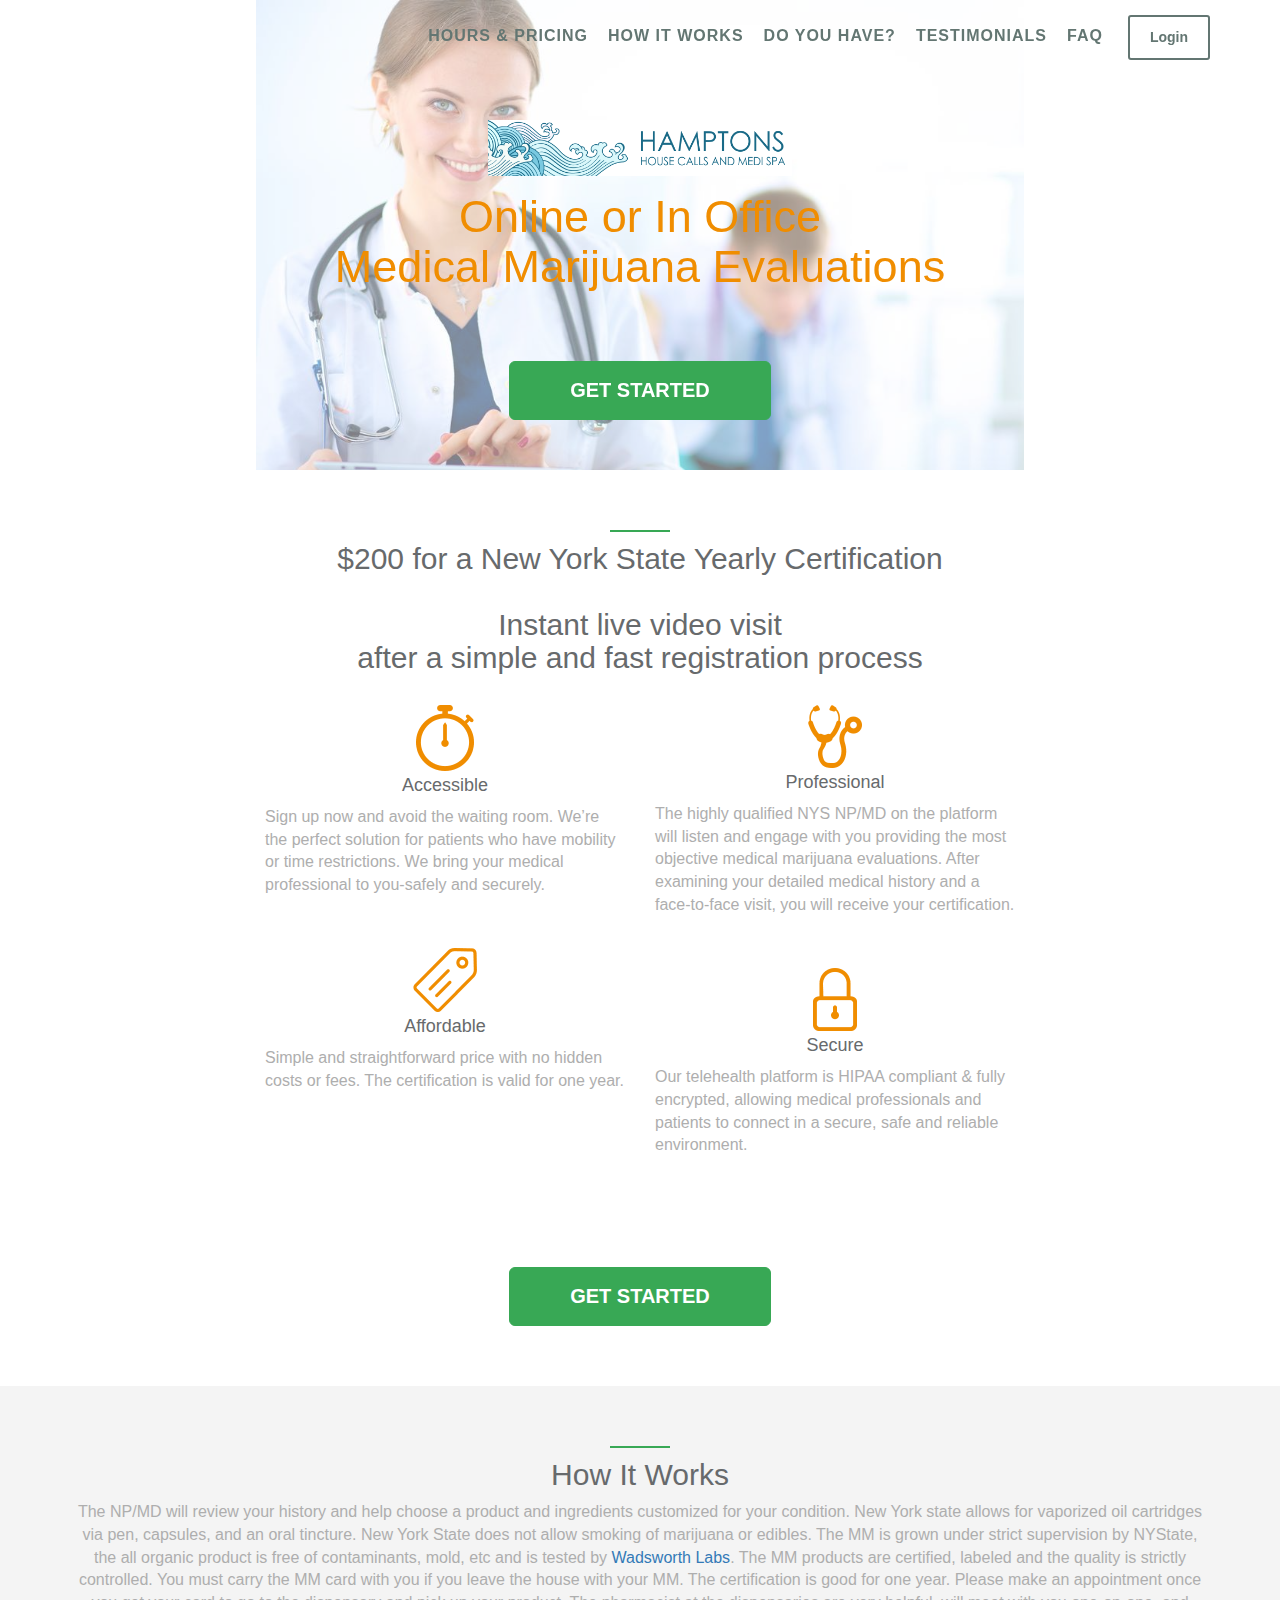
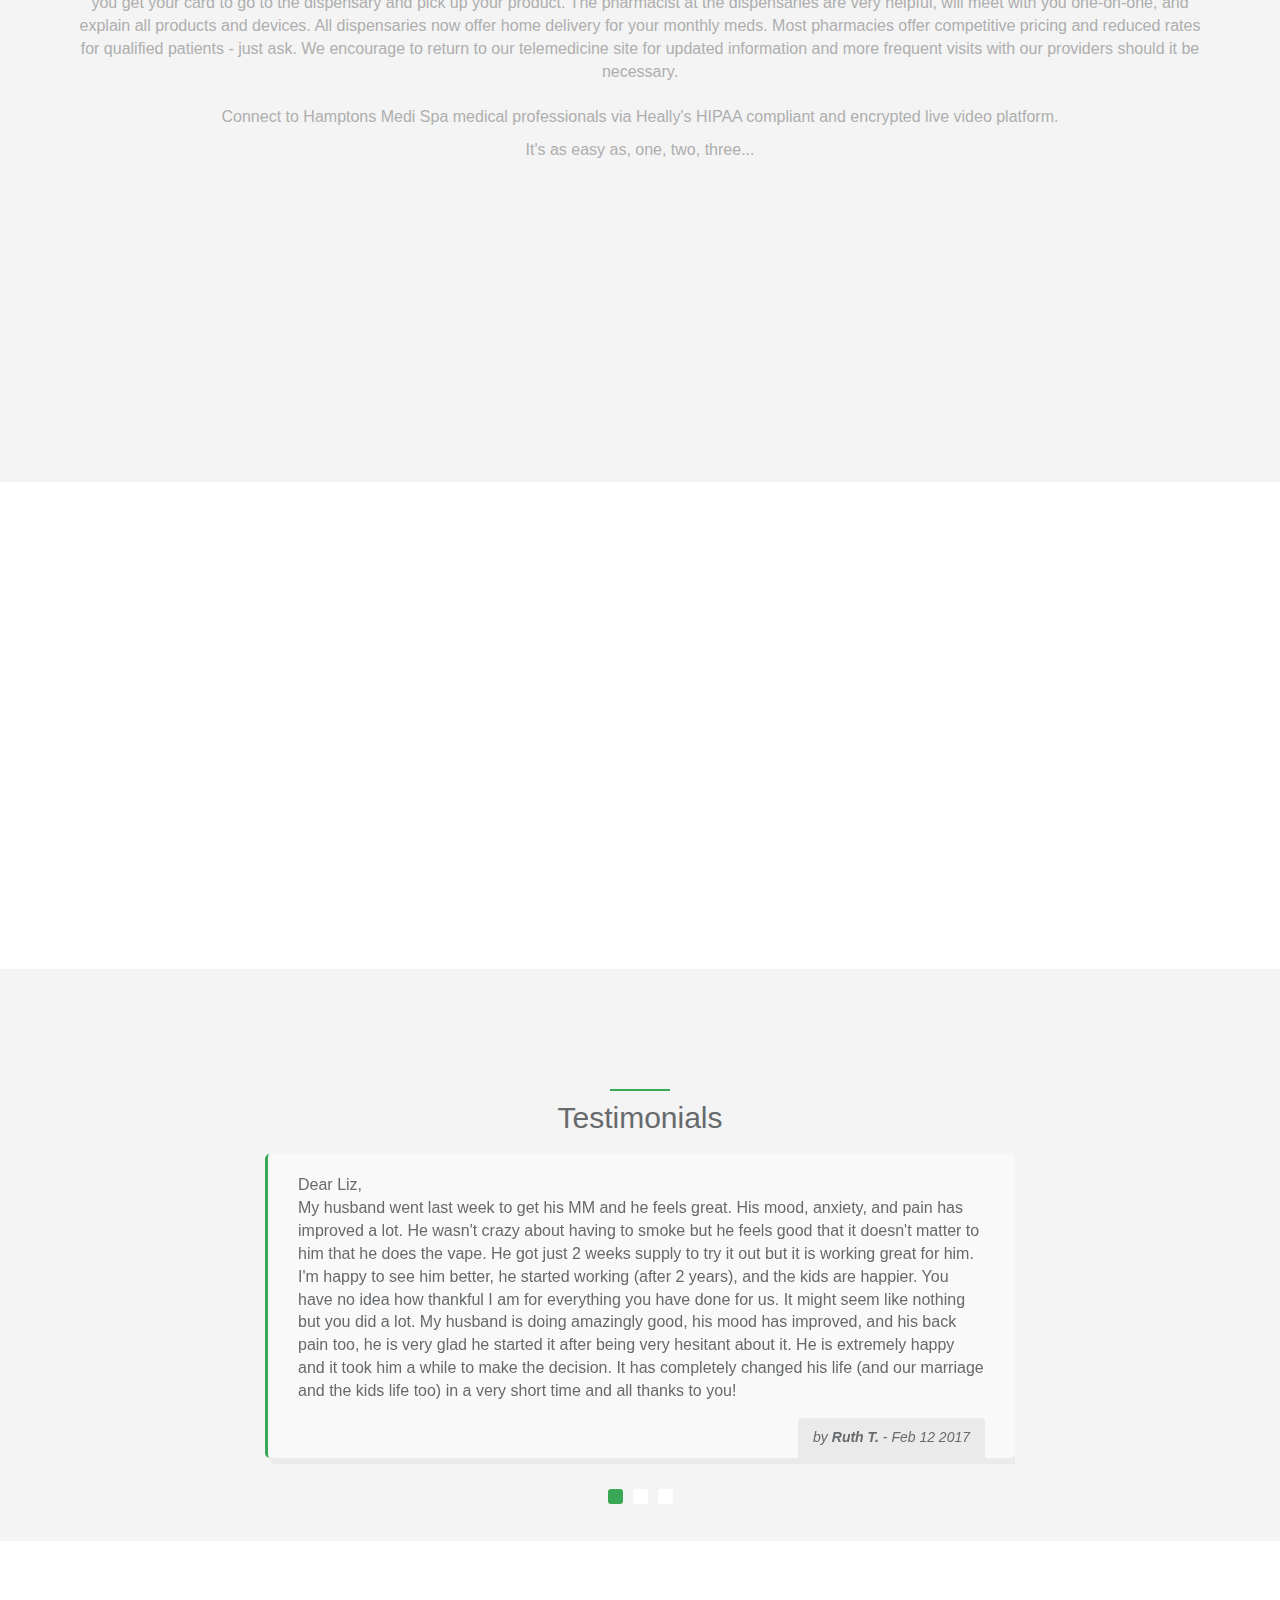
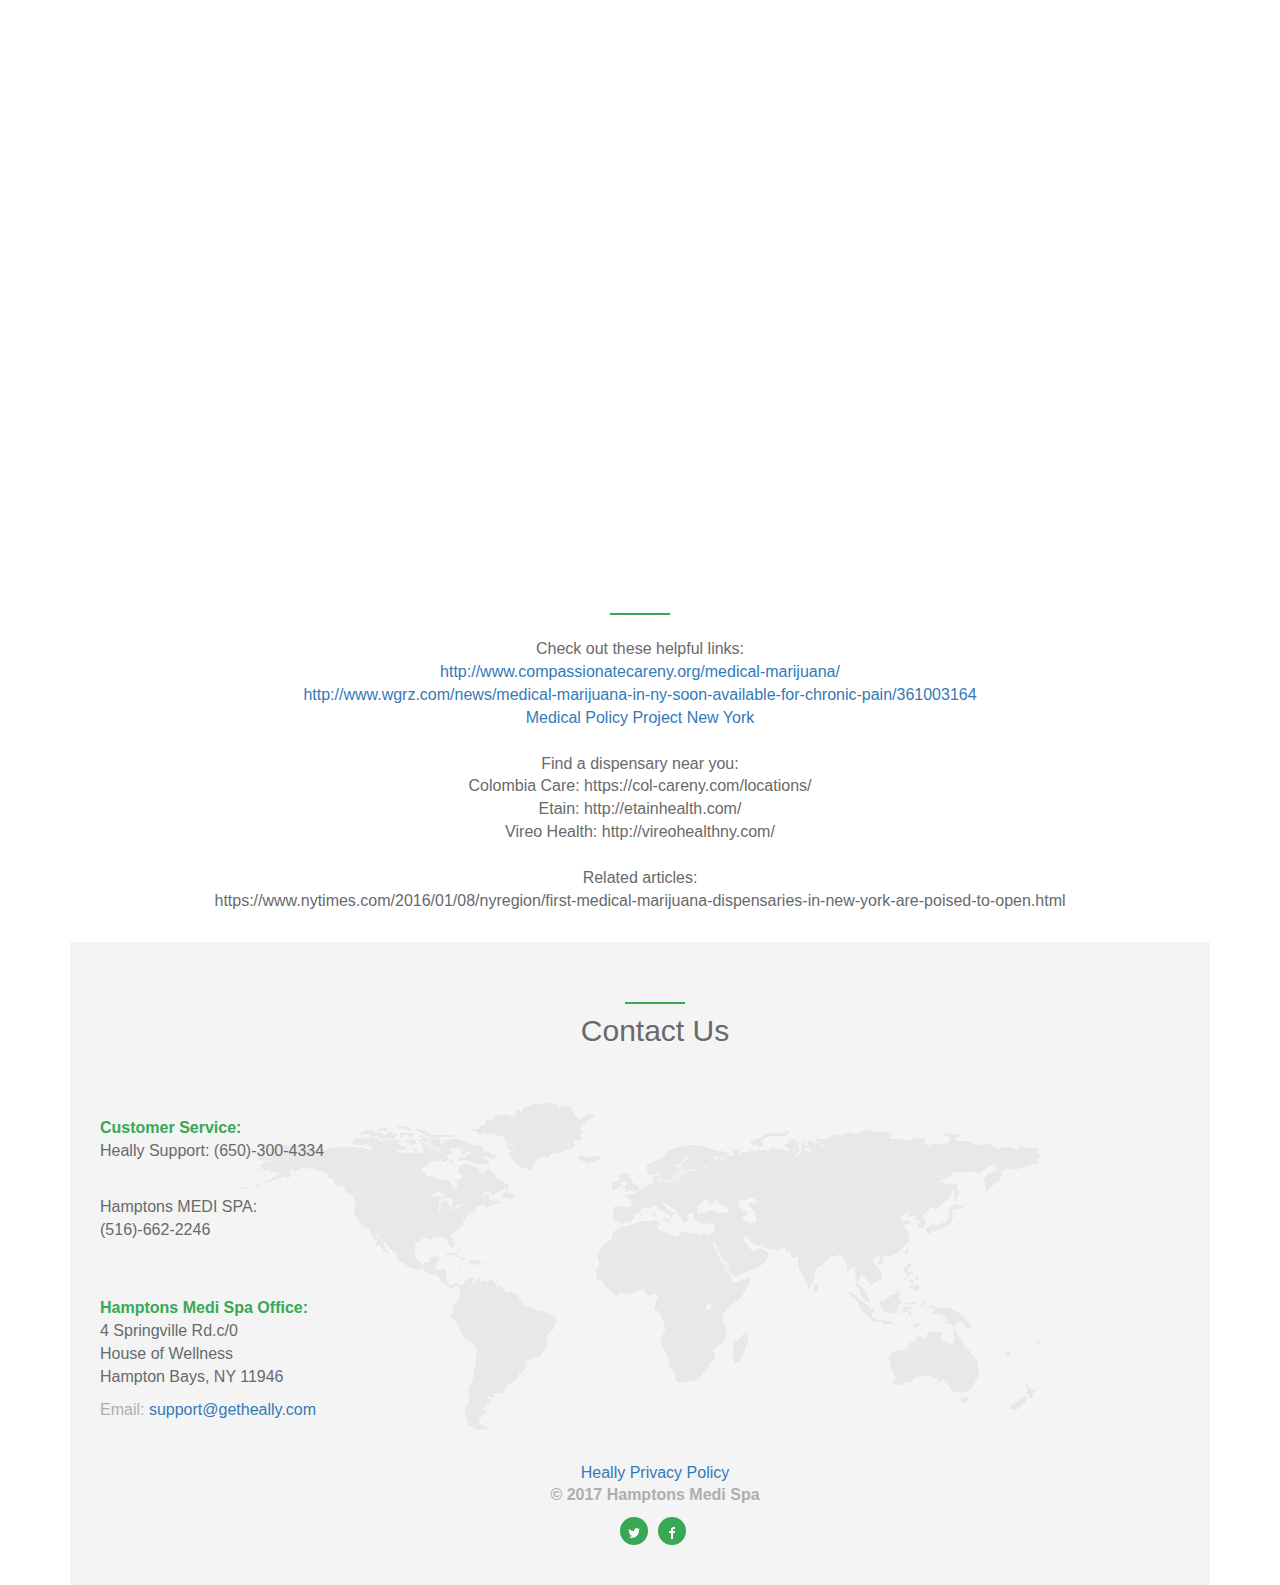
==== index.html @ eb3ca470 "first commit" ====
<!DOCTYPE html>
<!-- saved from url=(0030)https://getheally.com/patients -->
<html lang="en"><head><meta http-equiv="Content-Type" content="text/html; charset=UTF-8">
<meta http-equip="content-type" content="text/html"><meta http-equiv="X-UA-Compatible" content="IE=Edge,chrome=1">
<meta name="viewport" content="width=device-width, initial-scale=1.0"><link rel="stylesheet" href="./Heally_files/css"><link rel="shortcut icon" href="" 
type="image/x-icon">
<!--Start of Zopim Live Chat Script-->
<script type="text/javascript">
window.$zopim||(function(d,s){var z=$zopim=function(c){z._.push(c)},$=z.s=
d.createElement(s),e=d.getElementsByTagName(s)[0];z.set=function(o){z.set.
_.push(o)};z._=[];z.set._=[];$.async=!0;$.setAttribute("charset","utf-8");
$.src="//v2.zopim.com/?3oyxoPqJnjZRvn5m49ANQLOddjockqiZ";z.t=+new Date;$.
type="text/javascript";e.parentNode.insertBefore($,e)})(document,"script");
</script>
<!--End of Zopim Live Chat Script-->



<title>Hamptons Medi Spa: Medical Marijuana Evaluations</title><link rel="stylesheet" href="./Heally_files/owl.carousel.min.css"><link rel="stylesheet" href="./Heally_files/styles.css"><link rel="stylesheet" href="./Heally_files/my.css"></head>
<body id="page-top" class="white-bg">

<div class="navbar-wrapper"><nav id="navbar" role="navigation" class="navbar navbar-default navbar-fixed-top">
<div class="container"><div class="navbar-header page-scroll"><a href="http://HamptonsMediSpa.com" class="logo"><img src="./images/mediSpa.png" class="landing-logo green-logo"></a></div><a href="https://mediSpa.getheally.com/patient_admin/patient_users/sign_up" class="fix-hidden btn-sm btn btn-primary pull-right m-l-sm m-t hidden xs hidden sm gray-btn">Sign Up</a><a href="https://mediSpa.getheally.com/patient_admin" class="login-hidden btn btn-primary btn-sm pull-right m-l-sm m-t gray-btn">Login</a><div id="navbar" class="navbar-collapse collapse pull-right hidden-sm hidden-xs"><ul class="nav navbar-nav navbar-right">

<li class=""><a href="#pricing" class="page-scroll"> Hours & Pricing</a></li>
<li class=""><a href="#how-it-works" class="page-scroll"> How it works</a></li>
<li class=""><a href="#do-you-have" class="page-scroll"> Do you have?</a></li>
<li class=""><a href="#testimonials" class="page-scroll"> Testimonials</a></li>
<li class=""><a href="https://www.health.ny.gov/regulations/medical_marijuana/faq.htm"> FAQ</a></li>
</div></div></nav></div><div role="listbox" class="carousel-inner text-center"><div class="item active"><div class="container"><div class="carousel-caption text-center">
<a href="http://HamptonsMediSpa.com" class="logo logo-bnr"><img src="./images/mediSpa-big.png" class="landing-logo green-logo"></a>
<h1 class="text-orange">Online or In Office <br>Medical Marijuana Evaluations</h1><a href="https://mediSpa.getheally.com/patient_admin/patient_users/sign_up" class="btn btn-primary btn-lg get-started-btn">Get Started</a></div></div>
<div class="header-back two"></div></div></div>



<section id="features" class="container features what-is-eval"><div class="row"><div class="col-lg-12 text-center"><div class="navy-line"></div><h1>$200 for a New York State Yearly Certification
<br>
<br>
Instant live video visit <br> after a simple  and fast registration process </span></h1>

</div></div>



<div class="row m-t-md">
<div class="col-md-4 col-md-offset-2 wow fadeInLeft animated" style="visibility: visible; animation-name: fadeInLeft;">
<div class="what-is-eval-block text-center"><img src="./images/access.png" class="feature-icon"><h2>Accessible</h2>
<p class="text-left"> Sign up now and avoid the waiting room. We’re the perfect solution for patients who have mobility or time restrictions. We bring your medical professional to you-safely and securely.</p></div>
<div class="m-t-lg what-is-eval-block text-center"><img src="./images/affordable.png" class="feature-icon"><h2>Affordable</h2><p class="text-left">Simple and straightforward price with no hidden costs or fees. The certification is valid for one year.</p></div></div><div class="col-md-4 wow fadeInRight animated" style="visibility: visible; animation-name: fadeInRight;">
<div class="what-is-eval-block text-center"><img src="./images/proffesional.png" class="feature-icon"><h2>Professional</h2><p class="text-left">The highly qualified NYS NP/MD on the platform will listen and engage with you providing the most objective medical marijuana evaluations. After examining your detailed medical history and a face-to-face visit, you will receive your certification.</p></div>
<div class="m-t-lg what-is-eval-block text-center"><img src="./images/secure.png" class="feature-icon"><h2>Secure</h2><p class="text-left">Our telehealth platform is HIPAA compliant &amp; fully encrypted, allowing medical professionals and patients to connect in a secure, safe and reliable environment.</p>

</div></div></div>

<div class="text-center"><a href="https://mediSpa.getheally.com/patient_admin/patient_users/sign_up" class="btn btn-primary btn-lg get-started-btn">Get Started</a></div>

</section>









<section id="how-it-works" class="gray-section team">
<div class="container"><div class="row m-b-lg"><div class="col-lg-12 text-center"><div class="navy-line"></div><h1>How It Works</h1><p> 
The NP/MD will review your history and help choose a product and ingredients customized for your condition. New York state allows for vaporized oil cartridges via pen, capsules, and an oral tincture. New York State does not allow smoking of marijuana or edibles. The MM is grown under strict supervision by NYState, the all organic product is free of contaminants, mold, etc and is tested by <a href="https://www.wadsworth.org/">Wadsworth Labs</a>. The MM products are certified, labeled and the quality is strictly controlled. You must carry the MM card with you if you leave the house with your MM. The certification is good for one year. Please make an appointment once you get your card to go to the dispensary and pick up your product. The pharmacist at the dispensaries are very helpful, will meet with you one-on-one, and explain all products and devices. All dispensaries now offer home delivery for your monthly meds. Most pharmacies offer competitive pricing and reduced rates for qualified patients - just ask. We encourage to return to our telemedicine site for updated information and more frequent visits with our providers should it be necessary. 

<br>
<br>


Connect to Hamptons Medi Spa medical professionals via Heally's HIPAA compliant and encrypted live video platform.


 <br></p><p>It's as easy as, one, two, three...</p></div></div><div class="row m-b-md">
<div class="col-sm-4 wow fadeInLeft animated" style="visibility: visible; animation-name: fadeInLeft;">
<div class="team-member"><div class="how-it-works-step">
<div class="how-it-works-icon-container img-circle img-responsive register"><div class="how-it-works-step-counter"><span>1</span></div></div></div><h4>Sign Up</h4><p>In just a few simple steps you can set up your account</p></div></div><div class="col-sm-4"><div class="team-member wow zoomIn animated" style="visibility: visible;"><div class="how-it-works-step"><div class="how-it-works-icon-container img-circle img-responsive evaluate"><div class="how-it-works-step-counter"><span>2</span></div></div></div><h4>Online Evaluation</h4>

<p>After creating an account, meet online here via video with our trained NP/MD for a face to face evaluation and the certification is available for download immediate</p>



</div></div><div class="col-sm-4 wow fadeInRight animated" style="visibility: visible; animation-name: fadeInRight;"><div class="team-member"><div class="how-it-works-step"><div class="how-it-works-icon-container img-circle img-responsive receive"><div class="how-it-works-step-counter"><span>3</span></div></div></div><h4>Certification</h4><p> When approved,  the certification is uploaded to your portal.  Log onto NYS website and order your card. It takes 3 days to arrive in the mail. <a href="https://www.health.ny.gov/regulations/medical_marijuana/patients/">New York State Medical Marijuana Program</a> </p></div></div>
</div>

</div></section>


<!-- Image with text sratr// -->
<section id="do-you-have" class="condition wrap-block">
    <div class="container">
        <div class="row">
            <div class="col-lg-6">
                <div class="pic wow fadeInLeft"><img class="img-responsive" src="images/person-woman-hotel-laptop.jpg" alt=""></div>
            </div>
            <div class="col-lg-6">
                <div class="ckeditor wow fadeInRight">
                   <div class="navy-line"></div>
                    <h1>Do you have?</h1>
 
<div class="text">

Chronic Pain (as of March 2017) or Cancer or HIV/AIDS or ALS or Parkinson's disease or MS or Spinal Cord Injury or Epilepsy/Seizures or Inflammatory Bowel Disease (IBD) or Back Pain/Spasm or Neuropathy or Huntington's disease or Parkinson's or Diabetes with Neuropathy or Anxiety /Depression or Sleep Disorders or PTSD ...
<br>
<br>
All of the above are New York State qualifying conditions. 
</div>

</div>
                </div>
            </div>
        </div>
    </div>
</section>
<!-- //Image with text end -->


<!-- Reviews sratr// -->
<section id="testimonials" class="review wrap-block">
<div class="navy-line"></div>

<div class="container">
 
<div class="row">
            <div class="col-lg-8 block-center">
               
<h1>Testimonials</h1>
<div class="owl-carousel">
                    <div>
   
                        <div class="ckeditor">
                            <div class="text">Dear Liz, <br>
My husband went last week to get his MM and he feels great. His mood, anxiety, and pain has improved a lot. He wasn't crazy about having to smoke but he feels good that it doesn't matter to him that he does the vape. He got just 2 weeks supply to try it out but it is working great for him. I'm happy to see him better, he started working (after 2 years), and the kids are happier. You have no idea how thankful I am for everything you have done for us. It might seem like nothing but you did a lot. My husband is doing amazingly good, his mood has improved, and his back pain too, he is very glad he started it after being very hesitant about it.  He is extremely happy and it took him a while to make the decision. It has completely changed his life (and our marriage and the kids life too) in a very short time and all thanks to you!</div>
                            <div class="author-update"><i>by</i> Ruth T. <span class="update">- Feb 12 2017</span></div>
                        </div>
                    </div>
                    <div>
                        <div class="ckeditor">
                            <div class="text">Overall the entire experience was very pleasant I was treated with kindness and respect and that is something that is lacking now a days. So I just want to say thank you.</div>
                            <div class="author-update"><i>by</i> Kelly C<span class="update">- Feb 16 2017</span></div>
                        </div>
                    </div>
                    <div>
                        <div class="ckeditor">
                            <div class="text">Dear Liz, <br> Your professionalism and care is second to none. </div>
                            <div class="author-update"><i>by</i> Greg R. <span class="update">- Feb 16 2017</span></div>
                        </div>
                    </div>
                </div>
            </div>
        </div>
    </div>
</section>
<!-- //Reviews end -->

<section id="pricing" class="pricing">
<div class="container"><div class="row"><div class="col-lg-12 text-center">

<div class="row features-block"><div class="col-lg-6 col-lg-offset-3 text-right m-t-n-lg wow zoomIn animated" style="visibility: visible;">
<h1 class="text-center">Hamptons Medi Spa has partnered with Heally telehealth</h1>
<h2 class="text-center">The cost of your online appointment includes…</h2>
<ul class="text-left pricing-list"><li><p>A Medical Marijuana Evaluation and Consultation appointment</p></li>
<li><p>Heally Messaging service that gives you access to your doctor for any follow up questions</p></li>
<li><p>Certification is valid for one year.</p></li>
<li><p>Complete your visit here once you receive your certificate <a href="https://www.health.ny.gov/regulations/medical_marijuana/patients/">New York State Medical Marijuana Program</a> </p></li>
</ul>

<div class="text-center"><a href="https://mediSpa.getheally.com/patient_admin/patient_users/sign_up" class="btn btn-primary btn-lg get-started-btn">Get Started</a></div></div></div></div>
</section>

<div class="container"><div class="row m-b-lg"><div class="col-lg-12 text-center"><div class="navy-line"></div>
<br>
Check out these helpful links:
<br>
<a href="http://www.compassionatecareny.org/medical-marijuana/">http://www.compassionatecareny.org/medical-marijuana/</a>
<br>
<a href="http://www.wgrz.com/news/medical-marijuana-in-ny-soon-available-for-chronic-pain/361003164"> http://www.wgrz.com/news/medical-marijuana-in-ny-soon-available-for-chronic-pain/361003164 </a>
<br>
<a href="https://www.mpp.org/states/new-york/"> Medical Policy Project New York </a>
<br>
<br>
Find a dispensary near you: 
<br>
Colombia Care: https://col-careny.com/locations/
<br>
Etain: http://etainhealth.com/
<br>
Vireo Health: http://vireohealthny.com/
<br>
<br>
Related articles: 
<br>
https://www.nytimes.com/2016/01/08/nyregion/first-medical-marijuana-dispensaries-in-new-york-are-poised-to-open.html
</div>
</div>
<section id="contact" class="gray-section contact">
<div class="container"><div class="row m-b-lg"><div class="col-lg-12 text-center"><div class="navy-line"></div><h1>Contact Us</h1></div></div><div class="row m-b-lg">
</div><div class="col-lg-3"><div class="customer-service"><p class="text-color"><strong><span class="navy">Customer Service:</span></strong><br> Heally Support: (650)-300-4334 <br> <br> <p class="text-color">Hamptons MEDI SPA: <br>(516)-662-2246 </p><br><br>
<p class="text-color"><strong><span class="navy">
Hamptons Medi Spa Office: </span></strong><br> 4 Springville Rd.c/0 <br>House of Wellness<br>Hampton Bays, NY 11946 </p> <p> Email:&nbsp;<a href="mailto:support@getheally.com">support@getheally.com</a></p></div></div>

<div class="col-lg-8 col-lg-offset-2 text-center m-t-lg m-b-lg"><p><a href="https://getheally.wordpress.com/privacy-policy">Heally Privacy Policy</a><br><strong>© 2017 Hamptons Medi Spa</strong></p>
<ul class="list-inline social-icon"><li><a href="https://twitter.com/getHeally"><img src="[data-uri]"></a></li><li><a href="https://www.facebook.com/NY-Medical-Marijuana-558829497648863" target="_blank"><img src="[data-uri]"></a></li></ul>

</div></div>


</div>


</section>
<script src="./Heally_files/scripts.js"></script>
<script src="./Heally_files/jquery-3.1.1.min.js"></script>
<script src="./Heally_files/owl.carousel.min.js"></script>
<script>
    $(document).ready(function(){
      $(".owl-carousel").owlCarousel({
          loop:true,
          margin:20,
          nav:false,
          autoplay:true,
          items:1
      });
        
    });
</script>
</body></html>
---- Heally_files/styles.css ----
@charset "UTF-8";.btn,img{vertical-align:middle}.container:after,.nav:after,.navbar-collapse:after,.navbar-header:after,.navbar:after,.row:after{clear:both}.btn,a,button{cursor:pointer}html{font-family:sans-serif;-ms-text-size-adjust:100%;-webkit-text-size-adjust:100%}button,h1,h2,h3,h4{font-family:inherit}nav,section{display:block}a:active,a:hover{outline:0}strong{font-weight:700}h1{margin:.67em 0}h1,h2,h3,h4,ul{margin-bottom:10px}img{border:0}button{color:inherit;font:inherit;margin:0;overflow:visible;text-transform:none;-webkit-appearance:button}button::-moz-focus-inner,input::-moz-focus-inner{border:0;padding:0}@media print{*,:after,:before{background:0 0!important;color:#000!important;box-shadow:none!important;text-shadow:none!important}a,a:visited{text-decoration:underline}a[href]:after{content:" (" attr(href) ")"}a[href^="#"]:after{content:""}img{page-break-inside:avoid;max-width:100%!important}h2,h3,p{orphans:3;widows:3}h2,h3{page-break-after:avoid}.navbar{display:none}}.btn,.btn:active,.navbar-toggle{background-image:none}.btn:focus,.btn:hover,a,a:focus,a:hover{text-decoration:none}@font-face{font-family:'Glyphicons Halflings';src:url(../fonts/bootstrap/glyphicons-halflings-regular.eot);src:url(../fonts/bootstrap/glyphicons-halflings-regular.eot?#iefix) format("embedded-opentype"),url(../fonts/bootstrap/glyphicons-halflings-regular.woff2) format("woff2"),url(../fonts/bootstrap/glyphicons-halflings-regular.woff) format("woff"),url(../fonts/bootstrap/glyphicons-halflings-regular.ttf) format("truetype"),url(../fonts/bootstrap/glyphicons-halflings-regular.svg#glyphicons_halflingsregular) format("svg")}*,:after,:before{box-sizing:border-box}html{font-size:10px;-webkit-tap-highlight-color:transparent}body{margin:0;line-height:1.42857}button{font-size:inherit;line-height:inherit}a{background-color:transparent;color:#337ab7}a:focus,a:hover{color:#23527c}a:focus{outline:dotted thin;outline:-webkit-focus-ring-color auto 5px;outline-offset:-2px}.img-responsive{display:block;max-width:100%;height:auto}h1,h2,h3,h4{line-height:1.1;color:inherit}.navbar-default .nav li a,body{font-family:'Open Sans',helvetica,arial,sans-serif}.btn,address{line-height:1.42857}h1,h2,h3{margin-top:20px}p{margin:0 0 10px}.text-left{text-align:left}.text-right{text-align:right}ul{margin-top:0}.list-inline{padding-left:0;list-style:none;margin-left:-5px}.list-inline>li{display:inline-block;padding-left:5px;padding-right:5px}.container:after,.container:before,.row:after,.row:before{display:table;content:" "}address{margin-bottom:20px;font-style:normal}.btn,.nav{margin-bottom:0}.container{margin-right:auto;margin-left:auto;padding-left:15px;padding-right:15px}@media (min-width:768px){.container{width:750px}}@media (min-width:992px){.container{width:970px}}@media (min-width:1200px){.container{width:1170px}}.row{margin-left:-15px;margin-right:-15px}.col-lg-12,.col-lg-3,.col-lg-6,.col-lg-8,.col-md-4,.col-sm-4,.col-xs-12{position:relative;min-height:1px;padding-left:15px;padding-right:15px}.col-xs-12{float:left;width:100%}@media (min-width:768px){.col-sm-4{float:left;width:33.33333%}}@media (min-width:992px){.col-md-4{float:left;width:33.33333%}.col-md-offset-2{margin-left:16.66667%}}@media (min-width:1200px){.col-lg-12,.col-lg-3,.col-lg-6,.col-lg-8{float:left}.col-lg-3{width:25%}.col-lg-6{width:50%}.col-lg-8{width:66.66667%}.col-lg-12{width:100%}.col-lg-offset-2{margin-left:16.66667%}.col-lg-offset-3{margin-left:25%}}.form-control::-moz-placeholder{color:#999;opacity:1}.form-control:-ms-input-placeholder{color:#999}.form-control::-ms-expand{border:0;background-color:transparent}.btn{display:inline-block;font-weight:400;text-align:center;-ms-touch-action:manipulation;touch-action:manipulation;border:1px solid transparent;white-space:nowrap;padding:6px 12px;font-size:14px;-webkit-user-select:none;-moz-user-select:none;-ms-user-select:none;user-select:none}.btn:active:focus,.btn:focus{outline:dotted thin;outline:-webkit-focus-ring-color auto 5px;outline-offset:-2px}.btn:focus,.btn:hover{color:#333}.btn:active{outline:0;box-shadow:inset 0 3px 5px rgba(0,0,0,.125)}.btn-primary:active:focus,.btn-primary:active:hover{color:#fff;background-color:#204d74;border-color:#122b40}.btn-lg{padding:10px 16px;font-size:18px;line-height:1.33333;border-radius:6px}.btn-sm{padding:5px 10px;font-size:12px;line-height:1.5;border-radius:3px}.collapse{display:none}.nav{padding-left:0;list-style:none}.nav:after,.nav:before{content:" ";display:table}.nav>li,.nav>li>a{display:block;position:relative}.navbar-collapse:after,.navbar-collapse:before,.navbar-header:after,.navbar-header:before,.navbar:after,.navbar:before{content:" ";display:table}.nav>li>a:focus,.nav>li>a:hover{text-decoration:none;background-color:#eee}.nav-tabs>li.active>a,.nav-tabs>li.active>a:focus,.nav-tabs>li.active>a:hover{background-color:#fff;border:1px solid #ddd}.nav-pills>li.active>a,.nav-pills>li.active>a:focus,.nav-pills>li.active>a:hover{color:#fff;background-color:#337ab7}.navbar{position:relative;min-height:50px;margin-bottom:20px}.navbar-collapse{overflow-x:visible;padding-right:15px;padding-left:15px;border-top:1px solid transparent;-webkit-overflow-scrolling:touch;box-shadow:none}@media (max-device-width:480px) and (orientation:landscape){.navbar-fixed-top .navbar-collapse{max-height:200px}}.container>.navbar-collapse,.container>.navbar-header{margin-right:-15px;margin-left:-15px}@media (min-width:768px){.navbar{border-radius:4px}.navbar-header{float:left}.navbar-collapse{width:auto;border-top:0;box-shadow:none}.navbar-collapse.collapse{display:block!important;height:auto!important;padding-bottom:0;overflow:visible!important}.navbar-fixed-top .navbar-collapse{padding-left:0;padding-right:0}.container>.navbar-collapse,.container>.navbar-header{margin-right:0;margin-left:0}.navbar-fixed-top{border-radius:0}}.navbar-fixed-top{position:fixed;right:0;left:0;top:0;border-width:0 0 1px}.carousel,.carousel-inner,.navbar-toggle{position:relative}.navbar-toggle{float:right;margin-right:15px;margin-top:8px;margin-bottom:8px;border:1px solid transparent;border-radius:4px}.navbar-toggle:focus{outline:0}.navbar-nav{margin:7.5px -15px}.navbar-nav>li>a{padding-bottom:10px;line-height:20px}@media (min-width:768px){.navbar-toggle{display:none}.navbar-nav{float:left;margin:0}.navbar-nav>li{float:left}.navbar-nav>li>a{padding-top:15px;padding-bottom:15px}.navbar-right{float:right!important;margin-right:-15px}}.navbar-default .navbar-brand:focus,.navbar-default .navbar-brand:hover{background-color:transparent}.navbar-default .navbar-nav>li>a,.navbar-default .navbar-text{color:#777}.navbar-default .navbar-nav>li>a:focus,.navbar-default .navbar-nav>li>a:hover{color:#333;background-color:transparent}.navbar-default .navbar-nav>.active>a,.navbar-default .navbar-nav>.active>a:focus,.navbar-default .navbar-nav>.active>a:hover{background-color:#e7e7e7}.navbar-default .navbar-nav>.disabled>a,.navbar-default .navbar-nav>.disabled>a:focus,.navbar-default .navbar-nav>.disabled>a:hover{color:#ccc;background-color:transparent}.navbar-default .navbar-toggle{border-color:#ddd}.navbar-default .navbar-toggle:focus,.navbar-default .navbar-toggle:hover{background-color:#ddd}.navbar-default .navbar-toggle .icon-bar{background-color:#888}.navbar-default .navbar-collapse,.navbar-default .navbar-form{border-color:#e7e7e7}.navbar-default .navbar-nav>.open>a,.navbar-default .navbar-nav>.open>a:focus,.navbar-default .navbar-nav>.open>a:hover{background-color:#e7e7e7;color:#555}@media (max-width:767px){.navbar-default .navbar-nav .open .dropdown-menu>li>a{color:#777}.navbar-default .navbar-nav .open .dropdown-menu>li>a:focus,.navbar-default .navbar-nav .open .dropdown-menu>li>a:hover{color:#333;background-color:transparent}.navbar-default .navbar-nav .open .dropdown-menu>.active>a,.navbar-default .navbar-nav .open .dropdown-menu>.active>a:focus,.navbar-default .navbar-nav .open .dropdown-menu>.active>a:hover{color:#555;background-color:#e7e7e7}.navbar-default .navbar-nav .open .dropdown-menu>.disabled>a,.navbar-default .navbar-nav .open .dropdown-menu>.disabled>a:focus,.navbar-default .navbar-nav .open .dropdown-menu>.disabled>a:hover{color:#ccc;background-color:transparent}}.navbar-default .navbar-link{color:#777}.navbar-default .navbar-link:hover{color:#333}.navbar-default .btn-link{color:#777}.navbar-default .btn-link:focus,.navbar-default .btn-link:hover{color:#333}.navbar-default .btn-link[disabled]:focus,.navbar-default .btn-link[disabled]:hover,fieldset[disabled] .navbar-default .btn-link:focus,fieldset[disabled] .navbar-default .btn-link:hover{color:#ccc}.carousel-inner{width:100%}.carousel-inner>.item{display:none;position:relative;transition:.6s ease-in-out left}@media all and (transform-3d),(-webkit-transform-3d){.carousel-inner>.item{transition:-webkit-transform .6s ease-in-out;transition:transform .6s ease-in-out;transition:transform .6s ease-in-out,-webkit-transform .6s ease-in-out;-webkit-backface-visibility:hidden;backface-visibility:hidden;-webkit-perspective:1000px;perspective:1000px}.carousel-inner>.item.active{-webkit-transform:translate3d(0,0,0);transform:translate3d(0,0,0);left:0}}.carousel-inner>.active{display:block;left:0}.carousel-caption{padding-top:20px;padding-bottom:20px;color:#fff;text-shadow:0 1px 2px rgba(0,0,0,.6)}.carousel-caption .btn{text-shadow:none}@media screen and (min-width:768px){.carousel-caption{left:20%;right:20%;padding-bottom:30px}}.pull-right{float:right!important}.hidden{display:none!important}@-ms-viewport{width:device-width}@media (max-width:767px){.hidden-xs{display:none!important}}@media (min-width:768px) and (max-width:991px){.hidden-sm{display:none!important}}h1,h2,h3,h4{font-weight:100}.nav>li>a,h3,h4{font-weight:600}h2{font-size:24px}h3{font-size:16px}h4{font-size:14px}h3,h4{margin-top:5px}.nav>li>a{color:#a7b1c2}.nav.navbar-right>li>a{color:#999c9e}.nav>li.active>a{color:#fff}.navbar-default .nav>li>a:focus,.navbar-default .nav>li>a:hover{background-color:#293846;color:#fff}.navbar{border:0}.nav>li.active{background:#293846}.nav.nav-second-level>li.active{border:none}body.mini-navbar .navbar-default .nav>li>.nav-second-level li a{font-size:12px;border-radius:3px}.mini-navbar li.active .nav-second-level{left:65px}.navbar-default .special_link a{background:#38a855;color:#fff}.navbar-default .special_link a:hover{background:#17987e!important;color:#fff}.navbar-default .special_link a span.label{background:#fff;color:#38a855}.navbar-default .landing_link a{background:#3cb35b;color:#fff}.navbar-default .landing_link a:hover{background:#38a855!important;color:#fff}.navbar-default .landing_link a span.label{background:#fff;color:#3cb35b}.pace-done li.active{transition:all .5s}.navbar-fixed-top{transition-duration:.5s;border-bottom:1px solid #e7eaec!important;z-index:2030;background:#f3f3f4}body.mini-navbar .navbar-default .nav li a span{display:none}body.mini-navbar .navbar-default .nav>li>a{font-size:16px}body.canvas-menu.mini-navbar .navbar-default .nav>li>.nav-second-level li a{font-size:16px;border-radius:3px}.canvas-menu.mini-navbar li.active .nav-second-level,.fixed-sidebar.mini-navbar li.active .nav-second-level{left:0}body.canvas-menu.mini-navbar .navbar-default .nav>li>a,body.fixed-sidebar.mini-navbar .navbar-default .nav>li>a{font-size:16px}body.canvas-menu.mini-navbar .navbar-default .nav li a span,body.fixed-sidebar.mini-navbar .navbar-default .nav li a span{display:inline}body.canvas-menu.mini-navbar .navbar-default .nav li .profile-element a span{display:block}.white-bg .navbar-fixed-top{background:#fff}.top-navigation .nav>li.active{background:#fff;border:none}.top-navigation .nav>li.active>a{color:#38a855}.navbar-toggle{background-color:#38a855;color:#fff;padding:6px 12px;font-size:14px}address,body,section p{font-size:16px}.btn{border-radius:3px}.elements-list li.active{transition:none}.img-circle{border-radius:50%}#toast-container>:hover{box-shadow:0 0 4px #999;opacity:1;-ms-filter:alpha(Opacity=100);filter:alpha(opacity=100);cursor:pointer}.sidebar-container ul.nav-tabs li.active a{border:none;background:#f9f9f9;color:#676a6c;font-weight:700}.sidebar-container .nav-tabs>li.active>a:focus,.sidebar-container .nav-tabs>li.active>a:hover{border:none}body{background-color:#2f4050;overflow-x:hidden}body,html{height:100%}.animated.modal.fade .modal-dialog{-webkit-transform:none;transform:none}.nav-tabs>li.active>a,.nav-tabs>li.active>a:focus,.nav-tabs>li.active>a:hover{-moz-border-bottom-colors:none;-moz-border-left-colors:none;-moz-border-right-colors:none;-moz-border-top-colors:none;background:0 0;border-color:#DDD #DDD transparent;border-bottom:#f3f3f4;border-image:none;border-style:solid;border-width:1px;color:#555;cursor:default}.white-bg{background-color:#fff}.clients-list .nav-tabs>li.active>a,.clients-list .nav-tabs>li.active>a:focus,.clients-list .nav-tabs>li.active>a:hover{border-bottom:1px solid #fff}@media (max-width:768px){.navbar-header{display:inline;float:left}}body{color:#676a6c}span.navy{color:#38a855}p.text-color{color:#676a6c}section p{color:#aeaeae}h1{margin-top:10px;font-size:30px;font-weight:200}.navy-line{width:60px;height:1px;margin:60px auto 0;border-bottom:2px solid #38a855}.navbar-wrapper{position:absolute;top:0;right:0;left:0;z-index:20}.navbar-wrapper .navbar{padding-right:15px;padding-left:15px}.navbar-default.navbar-scroll{background-color:#fff!important;border-bottom:1px solid #e7eaec!important;padding:15px 0;z-index:10000}.navbar-default{background-color:transparent!important;border-color:transparent!important;transition:all .3s ease-in-out 0s}.navbar-default .nav li a{color:#637672;font-weight:700;letter-spacing:1px;text-transform:uppercase}.navbar-nav>li>a{padding-top:25px;border-top:6px solid transparent}.navbar-default .navbar-nav>.active>a,.navbar-default .navbar-nav>.active>a:hover{background:0 0;color:#fff;border-top:6px solid #38a855}.navbar-default .navbar-nav>li>a:hover{color:#38a855;background-color:transparent!important}.navbar-default .navbar-nav>.active>a:focus{background:0 0;color:#fff}.navbar-default.navbar-scroll .navbar-nav>.active>a:focus{background:0 0;color:inherit}.navbar-default .navbar-brand:focus,.navbar-default .navbar-brand:hover{background:#33994d;color:#fff}.navbar-default .navbar-brand{color:#fff;height:auto;display:block;font-size:14px;background:#38a855;padding:15px 20px;border-radius:0 0 5px 5px;font-weight:700;transition:all .3s ease-in-out 0s}.navbar-scroll.navbar-default .nav li a{color:#676a6c}.navbar-scroll.navbar-default .nav li a:hover{color:#38a855}.navbar-wrapper .navbar.navbar-scroll{padding-top:0;padding-bottom:5px;border-bottom:1px solid #e7eaec;border-radius:0}.nav>li>a{padding:20px 10px 15px}.nav>li.active{background-color:transparent!important;border:none!important}.navbar-scroll .navbar-nav>li>a{padding:20px 10px}.navbar.navbar-scroll .navbar-brand{margin-top:15px;border-radius:5px;font-size:12px;padding:10px;height:auto}.carousel,.header-back{height:470px}.header-back{width:100%}.header-back.two{background:url(../images/bg1.jpg) 50% 0 no-repeat;/*background:url(../images/access.png) 50% 0 no-repeat;background-size:cover;*/background-size: 60%;opacity: .5;}.carousel .item{height:470px;background-color:#777}.carousel-fade .carousel-inner .item{opacity:0;transition-property:opacity}.carousel-fade .carousel-inner .active{opacity:1}.carousel-inner .container{position:relative}.carousel-inner{overflow:visible}.carousel-caption{z-index:10;position:absolute;top:100px;left:0;bottom:auto;right:0;text-align:left}.carousel-caption h1{font-size:45px;text-shadow:none}.carousel-caption p{font-weight:700;text-transform:uppercase;text-shadow:none}.services h2{font-size:20px;letter-spacing:-1px;font-weight:600;text-transform:uppercase}.services p.bolded{font-size:15px;font-weight:700;color:#585a5c;margin-top:20px}.features-block{margin-top:40px}.features h2{font-size:18px;margin-top:5px}.features-icon{color:#38a855;font-size:40px}.gray-section{background:#f4f4f4;margin-top:60px}.team-member{text-align:center}.social-icon a{background:#38a855;color:#fff;padding:4px 8px;height:28px;width:28px;display:block;border-radius:50px}.social-icon a:hover{background:#33994d}.contact{background-image:url([data-uri]);background-position:50% 50%;background-repeat:no-repeat;margin-top:0}.btn-primary{background-color:#38a855;border-color:#38a855;color:#FFF;font-size:14px;padding:10px 20px;font-weight:600}.btn-primary:active,.btn-primary:focus,.btn-primary:hover{background-color:#349d4f;border-color:#349d4f;color:#FFF}.btn-primary:active{background-image:none}@media (min-width:768px){.navbar-wrapper{margin-top:20px}.navbar-wrapper .container{padding-right:15px;padding-left:15px}.navbar-wrapper .navbar{padding-right:0;padding-left:0;border-radius:4px}.carousel-caption p{margin-bottom:20px;font-size:14px;line-height:1.4}}@media (max-width:768px){.carousel-caption{left:5%;top:80px}.carousel-caption h1{font-size:28px}.navbar.navbar-scroll .navbar-brand{margin-top:6px}.navbar-default{background-color:#fff;border-color:#fff;padding:15px 0}.navbar-default .navbar-nav>.active>a:focus{background:0 0;color:inherit}.navbar-default .nav li a{color:#676a6c}.navbar-default .nav li a:hover{color:#38a855}.navbar-wrapper .navbar{padding-top:0;padding-bottom:5px;border-bottom:1px solid #e7eaec;border-radius:0}.nav>li>a{padding:25px 10px 15px}.navbar-nav>li>a{padding:20px 10px}.navbar-wrapper .navbar{padding-left:15px;padding-right:5px}.navbar-default .navbar-nav>.active>a,.navbar-default .navbar-nav>.active>a:hover{color:inherit}}.m-l-sm{margin-left:10px}.m-t-sm{margin-top:10px}.m-t{margin-top:15px}.m-t-md{margin-top:20px}.m-t-lg{margin-top:30px}.m-t-n-lg{margin-top:-30px}.m-r-sm{margin-right:10px}.m-b-md{margin-bottom:20px}.m-b-lg{margin-bottom:30px}.navbar-fixed-top .fix-hidden{/*display:none*/}.navbar-fixed-top .login-hidden,.navbar-fixed-top.navbar-scroll .fix-hidden{display:block}.navbar-fixed-top.navbar-scroll .login-hidden{/*display:none*/}.margin-to-text{margin-top:18px}@media (max-width:991px){.navbar-default .logo{margin-right:0;width:115px;margin-top:15px}.navbar-default .btn{margin-top:10px}}@media (max-width:767px){.btn-primary{font-size:12px;padding:5px 10px}}.container .gray-btn{background:0 0;border:2px solid #637672;color:#637672}.container .orange-btn{background:#f08d00;border:2px solid #f08d00;color:#fff}.container .green-btn{border:2px solid #38a855}.container .text-orange{color:#f08d00}.container .text-green{color:#38a855}.features-icon{padding-bottom:20px}ul.pricing-list{list-style-image:url([data-uri]);width:425px;margin-top:50px}@media (max-width:421px){ul.pricing-list{width:300px}}ul.pricing-list li:last-child{list-style-image:none;list-style-type:none}ul.pricing-list li p{font-size:16px;font-weight:700;color:#676a6c}.navy-line.no-margin{margin-top:0}.carousel-caption p.headed{font-size:21px;color:#313e3b;font-weight:700;text-transform:none}.wrap-gray{background:#f4f4f4}.row.margin{margin-bottom:60px;margin-top:60px}.row.green{background:#36a151;padding-top:90px;padding-bottom:90px;margin-left:0;margin-right:0}.row.green h1{font-size:32px;color:#fff;font-weight:600}.row.green h2{font-size:30px;font-weight:200;color:#fff;margin-top:40px}.what-is-eval-block h3{font-weight:100}.what-is-eval .what-is-eval-block{height:auto!important;margin-bottom:50px}#pricing{margin-bottom:60px}.container>.navbar-collapse{margin-right:20px}.animated{-webkit-animation-duration:1s;animation-duration:1s;-webkit-animation-fill-mode:both;animation-fill-mode:both;z-index:0!important}.animated.infinite{-webkit-animation-iteration-count:infinite;animation-iteration-count:infinite}.animated.hinge{-webkit-animation-duration:2s;animation-duration:2s}@-webkit-keyframes fadeInDown{0%{opacity:0;-webkit-transform:translateY(-20px);transform:translateY(-20px)}100%{opacity:1;-webkit-transform:translateY(0);transform:translateY(0)}}@keyframes fadeInDown{0%{opacity:0;-webkit-transform:translateY(-20px);transform:translateY(-20px)}100%{opacity:1;-webkit-transform:translateY(0);transform:translateY(0)}}.fadeInDown{-webkit-animation-name:fadeInDown;animation-name:fadeInDown}@-webkit-keyframes fadeInLeft{0%{opacity:0;-webkit-transform:translateX(-20px);transform:translateX(-20px)}100%{opacity:1;-webkit-transform:translateX(0);transform:translateX(0)}}@keyframes fadeInLeft{0%{opacity:0;-webkit-transform:translateX(-20px);transform:translateX(-20px)}100%{opacity:1;-webkit-transform:translateX(0);transform:translateX(0)}}.fadeInLeft{-webkit-animation-name:fadeInLeft;animation-name:fadeInLeft}@-webkit-keyframes fadeInRight{0%{opacity:0;-webkit-transform:translateX(20px);transform:translateX(20px)}100%{opacity:1;-webkit-transform:translateX(0);transform:translateX(0)}}@keyframes fadeInRight{0%{opacity:0;-webkit-transform:translateX(40px);transform:translateX(40px)}100%{opacity:1;-webkit-transform:translateX(0);transform:translateX(0)}}.fadeInRight{-webkit-animation-name:fadeInRight;animation-name:fadeInRight}@-webkit-keyframes flip{0%{-webkit-transform:perspective(400px) translateZ(0) rotateY(0) scale(1);transform:perspective(400px) translateZ(0) rotateY(0) scale(1);-webkit-animation-timing-function:ease-out;animation-timing-function:ease-out}40%{-webkit-transform:perspective(400px) translateZ(150px) rotateY(170deg) scale(1);transform:perspective(400px) translateZ(150px) rotateY(170deg) scale(1);-webkit-animation-timing-function:ease-out;animation-timing-function:ease-out}50%{-webkit-transform:perspective(400px) translateZ(150px) rotateY(190deg) scale(1);transform:perspective(400px) translateZ(150px) rotateY(190deg) scale(1);-webkit-animation-timing-function:ease-in;animation-timing-function:ease-in}80%{-webkit-transform:perspective(400px) translateZ(0) rotateY(360deg) scale(.95);transform:perspective(400px) translateZ(0) rotateY(360deg) scale(.95);-webkit-animation-timing-function:ease-in;animation-timing-function:ease-in}100%{-webkit-transform:perspective(400px) translateZ(0) rotateY(360deg) scale(1);transform:perspective(400px) translateZ(0) rotateY(360deg) scale(1);-webkit-animation-timing-function:ease-in;animation-timing-function:ease-in}}@keyframes flip{0%{-webkit-transform:perspective(400px) translateZ(0) rotateY(0) scale(1);transform:perspective(400px) translateZ(0) rotateY(0) scale(1);-webkit-animation-timing-function:ease-out;animation-timing-function:ease-out}40%{-webkit-transform:perspective(400px) translateZ(150px) rotateY(170deg) scale(1);transform:perspective(400px) translateZ(150px) rotateY(170deg) scale(1);-webkit-animation-timing-function:ease-out;animation-timing-function:ease-out}50%{-webkit-transform:perspective(400px) translateZ(150px) rotateY(190deg) scale(1);transform:perspective(400px) translateZ(150px) rotateY(190deg) scale(1);-webkit-animation-timing-function:ease-in;animation-timing-function:ease-in}80%{-webkit-transform:perspective(400px) translateZ(0) rotateY(360deg) scale(.95);transform:perspective(400px) translateZ(0) rotateY(360deg) scale(.95);-webkit-animation-timing-function:ease-in;animation-timing-function:ease-in}100%{-webkit-transform:perspective(400px) translateZ(0) rotateY(360deg) scale(1);transform:perspective(400px) translateZ(0) rotateY(360deg) scale(1);-webkit-animation-timing-function:ease-in;animation-timing-function:ease-in}}.animated.flip{-webkit-backface-visibility:visible;backface-visibility:visible;-webkit-animation-name:flip;animation-name:flip}.btn.btn-primary:hover{background-color:#31954b;border-color:#31954b}.btn.btn-primary:active{background-color:#2e8a45;border-color:#2e8a45}.btn.orange-btn:hover{background-color:#e68700;border-color:#e68700}.btn.orange-btn:active{background-color:#d77e00;border-color:#d77e00}.btn.gray-btn:active,.btn.gray-btn:hover,.nav li a,.navbar-default .logo{background-color:transparent}.btn.gray-btn:active,.btn.gray-btn:hover{border-color:#637672;color:#637672}.navbar-fixed-top .navbar-collapse{max-height:none}.get-started-btn{padding:15px 60px!important;font-size:20px!important;border-radius:6px!important;text-transform:uppercase;margin-top:60px}.text-center{text-align:center!important}.navbar-default .header-text{color:#fff;margin:32px 7px 0}.navbar-default .logo{width:200px;margin-top:20px;margin-bottom:10px;margin-right:25px;display:inline-block;padding:0!important}.navbar-default .logo .landing-logo{width:100%}.navbar-default.navbar-scroll .header-text{color:#676a6c}.navbar-default.navbar-scroll .navbar-brand.logo{margin-top:20px}.navbar-default .doctor-header-btn{margin-left:0}.navbar-default .doctor-header-btn:last-of-type{margin-left:15px}.navbar-default .text-primary{color:#38a855!important}@media (max-width:991px){.navbar-default .logo{margin-right:0;width:115px;margin-top:15px}}.how-it-works-step{width:100%;position:relative}.how-it-works-step .how-it-works-icon-container{width:128px;height:128px;margin:auto;position:relative}.how-it-works-step .how-it-works-icon-container.register{background:url([data-uri]) center center no-repeat #38a855}.how-it-works-step .how-it-works-icon-container.evaluate{background:url([data-uri]) center center no-repeat #38a855}.how-it-works-step .how-it-works-icon-container.receive{background:url([data-uri]) center center no-repeat #38a855}.how-it-works-step .how-it-works-step-counter{position:absolute;top:0;left:0;width:38px;height:38px;background-color:#fff;border:2px solid #38a855;border-radius:50%;color:#38a855;text-align:center;font-size:16px;font-weight:500;line-height:34px}.pricing-list{display:block;width:380px;margin:0 auto}.navbar-scroll.navbar-default .landing-login-btn{border-color:#676a6c;color:#676a6c;margin-top:21px}.navbar-scroll.navbar-default .landing-login-btn:hover{background-color:transparent;color:#38a855;border-color:#38a855}@media (max-width:1200px){.header-back.two{background-size: cover;}}.nav.navbar-right>li>a:focus{background: inherit;color: inherit;outline: none;}
---- Heally_files/my.css ----
.wrap-block{
    padding-top: 60px;
    padding-bottom: 60px;
}
.condition .ckeditor h1{
    text-align: center;
    margin-bottom: 30px;
}
.condition .navy-line{
    margin-top: 40px;
}
.review{background: #f4f4f4;padding-bottom: 30px;margin-bottom: 20px;}
.review .ckeditor{
    margin-bottom: 10px;
    border-left: 3px solid #38a855;
    padding-left: 30px;
    padding-bottom: 20px;
    padding-top: 20px;
    box-shadow: 5px 6px 0 rgb(234, 234, 234);
    background: rgb(249, 249, 249);
    padding: 20px 30px 40px 30px;
    position: relative;
    border-radius: 5px;
}
.review .text{
    margin-bottom: 15px;
}
.review h1{
    text-align: center;
    margin-bottom: 20px;
}
.author-update{
    background: rgb(234, 234, 234);
    position: absolute;
    right: 30px;
    bottom: 0;
    font-style: italic;
    font-size: 14px;
    font-weight: bold;
    text-align: right;
    padding-right: 10px;
    padding: 10px 15px;
    border-radius: 4px 4px 0 0;
}
.author-update i{
    font-weight: normal;
}
.update{
    font-weight: normal;
}
.block-center{
    margin-left: auto;
    margin-right: auto;
    float: none;
}
.owl-dots{
    text-align: center;
    padding-top: 20px;
}
.owl-dot {
    display: inline-block;
    background-color: #fff;
    height: 15px;
    width: 15px;
    margin-left: 5px;
    margin-right: 5px;
    border-radius: 3px;
    -webkit-transition: background .3s;
    -ms-transition: background .3s;
    transition: background .3s;
}
.owl-dot.active{
    background: #38a855;
}
.owl-carousel.owl-drag .owl-item{
    height: 100%;
}
.navbar-default .logo{
    display: none;
}
.navbar-default.navbar-fixed-top.navbar-scroll .logo{
    display: block;
}
.logo-bnr{
    display: block;
    display: inline-block;
    max-width: 305px;
}
.logo-bnr img{
    display: block;
    max-width: 100%;
}
.navbar-scroll.navbar-default .nav li a{
    transition: all .3s;
}
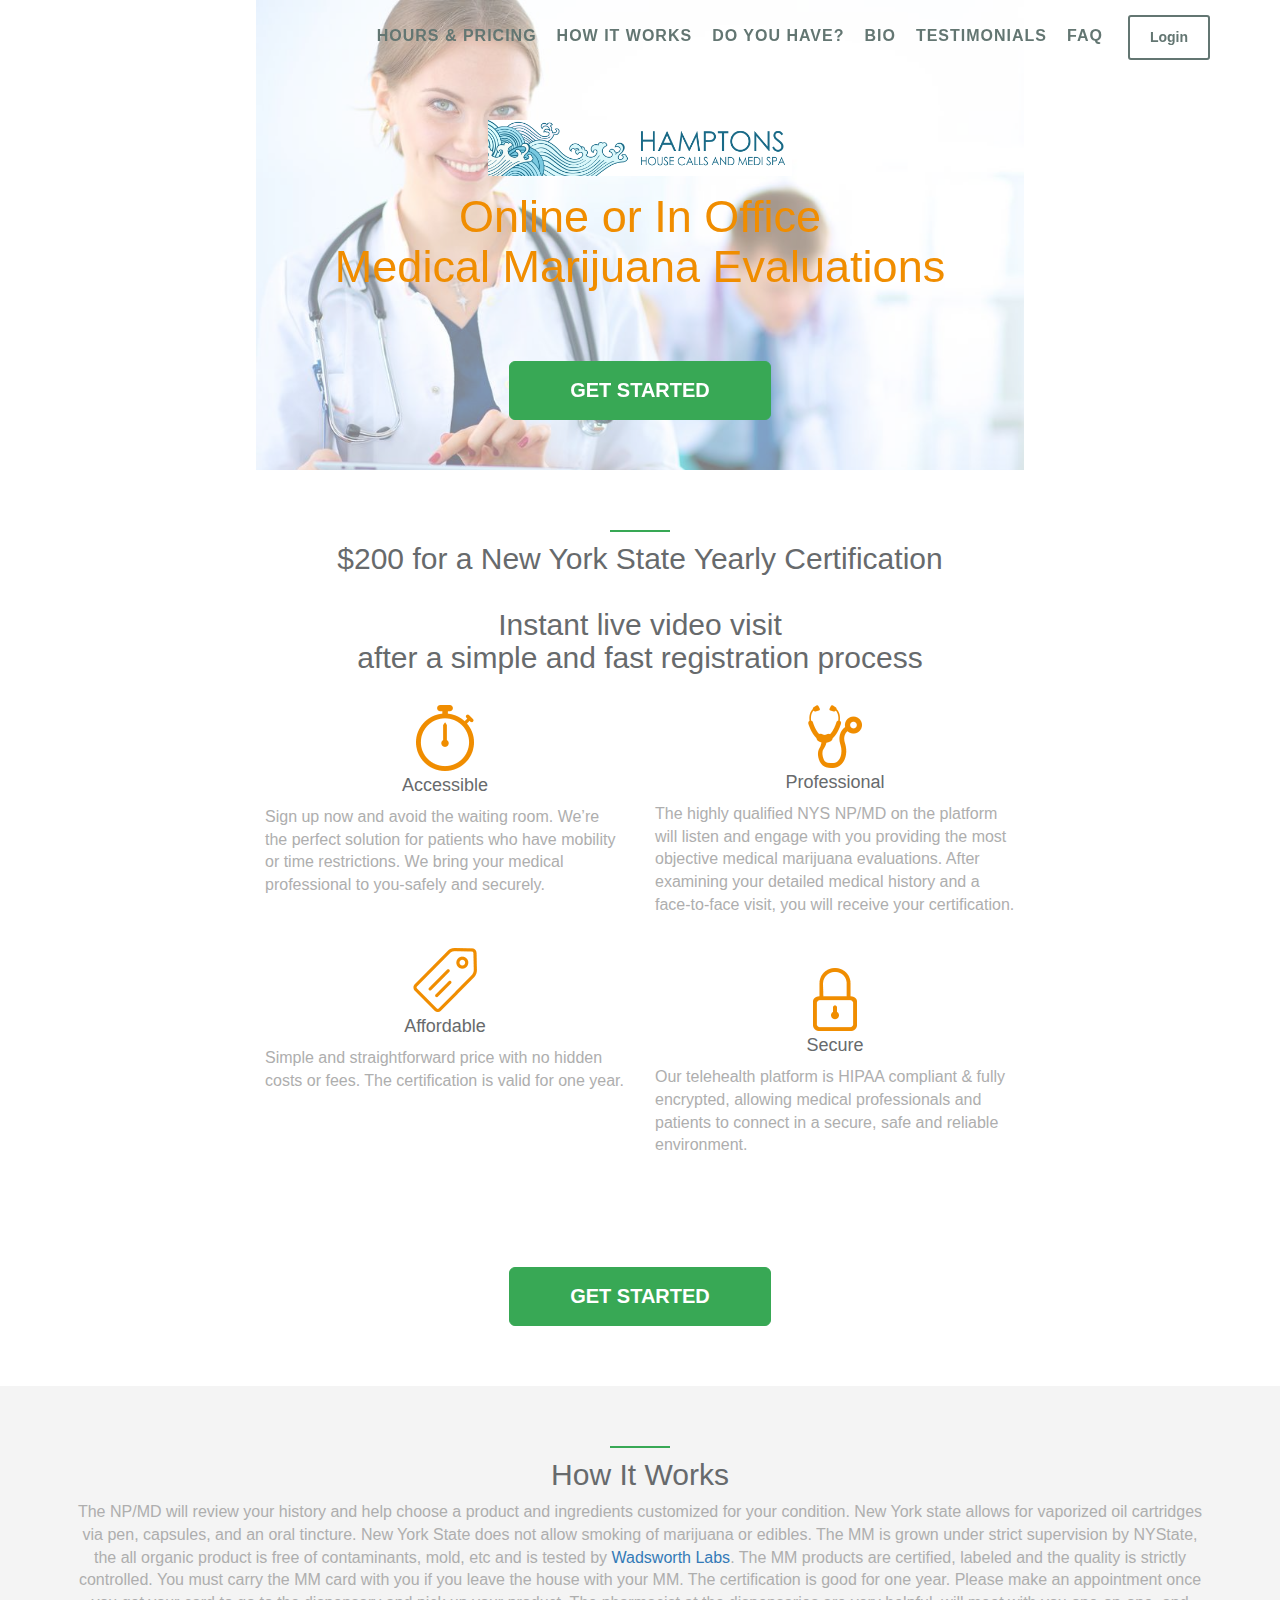
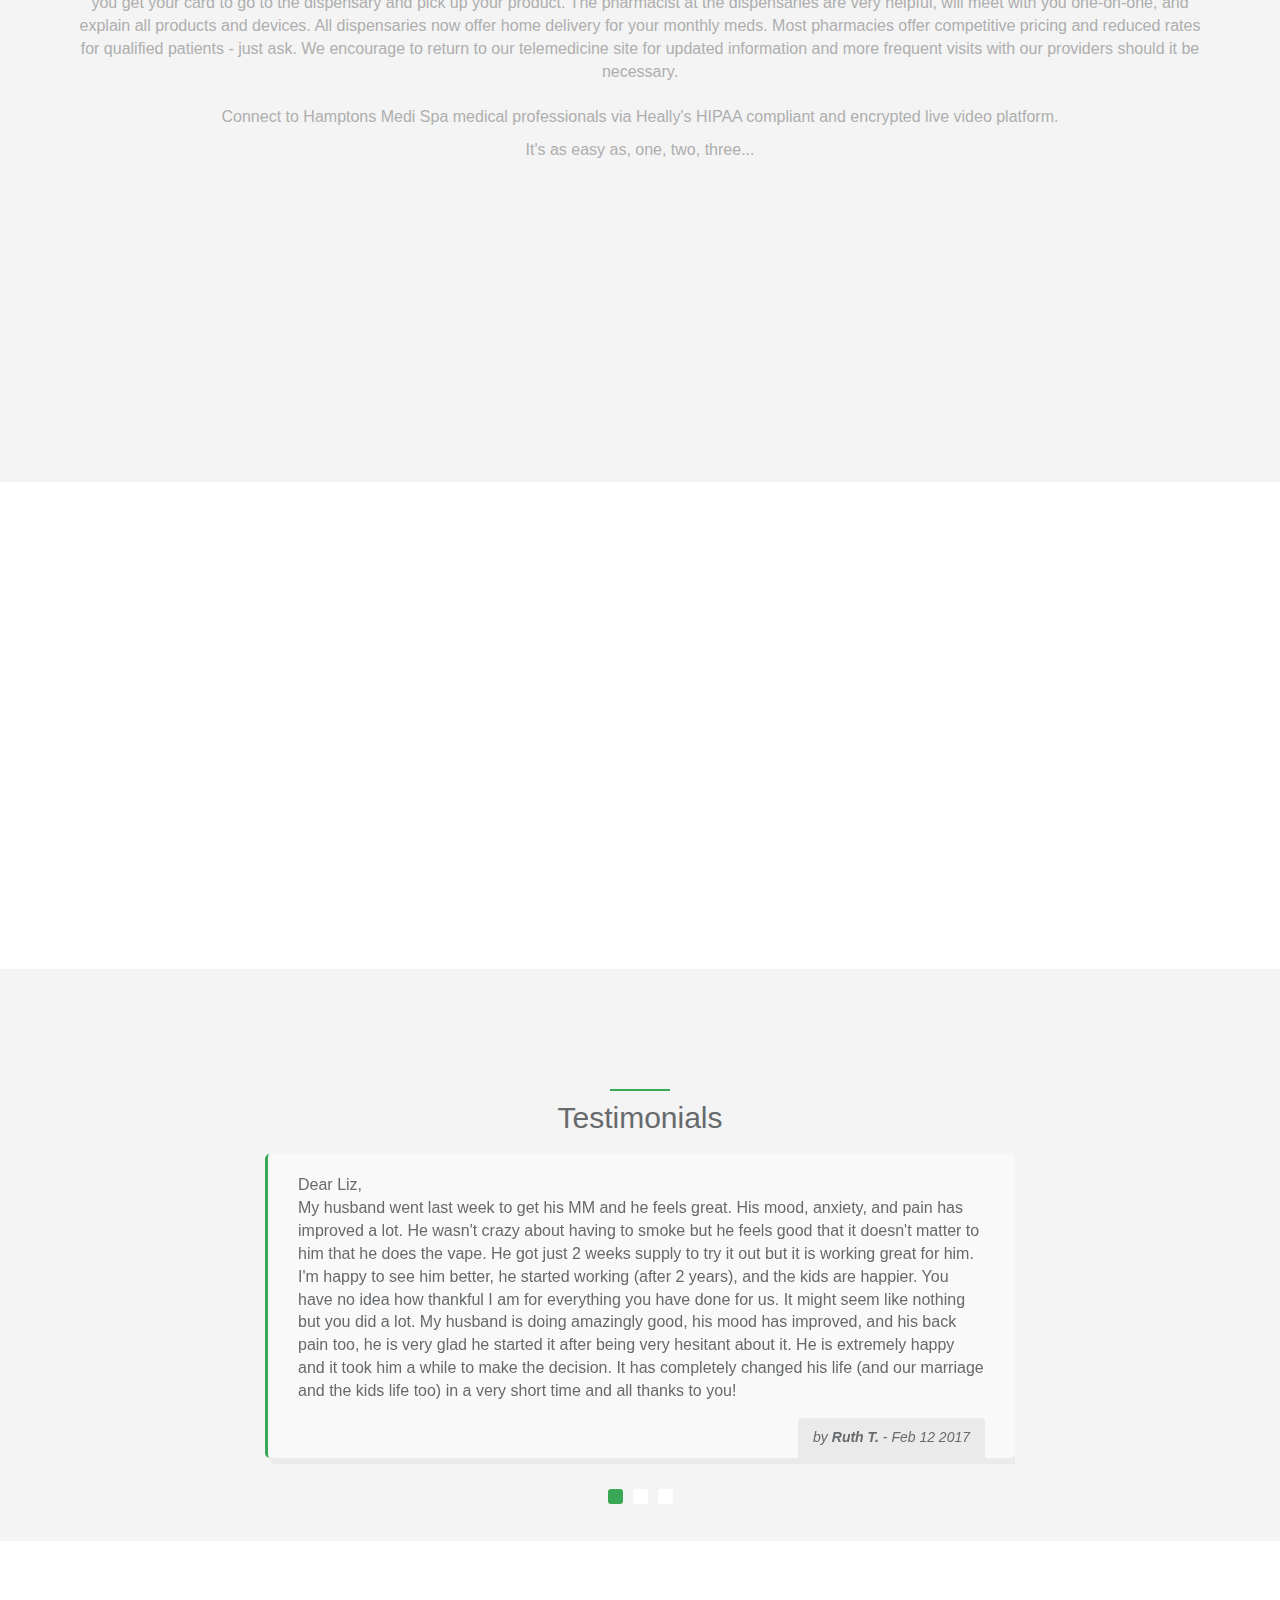
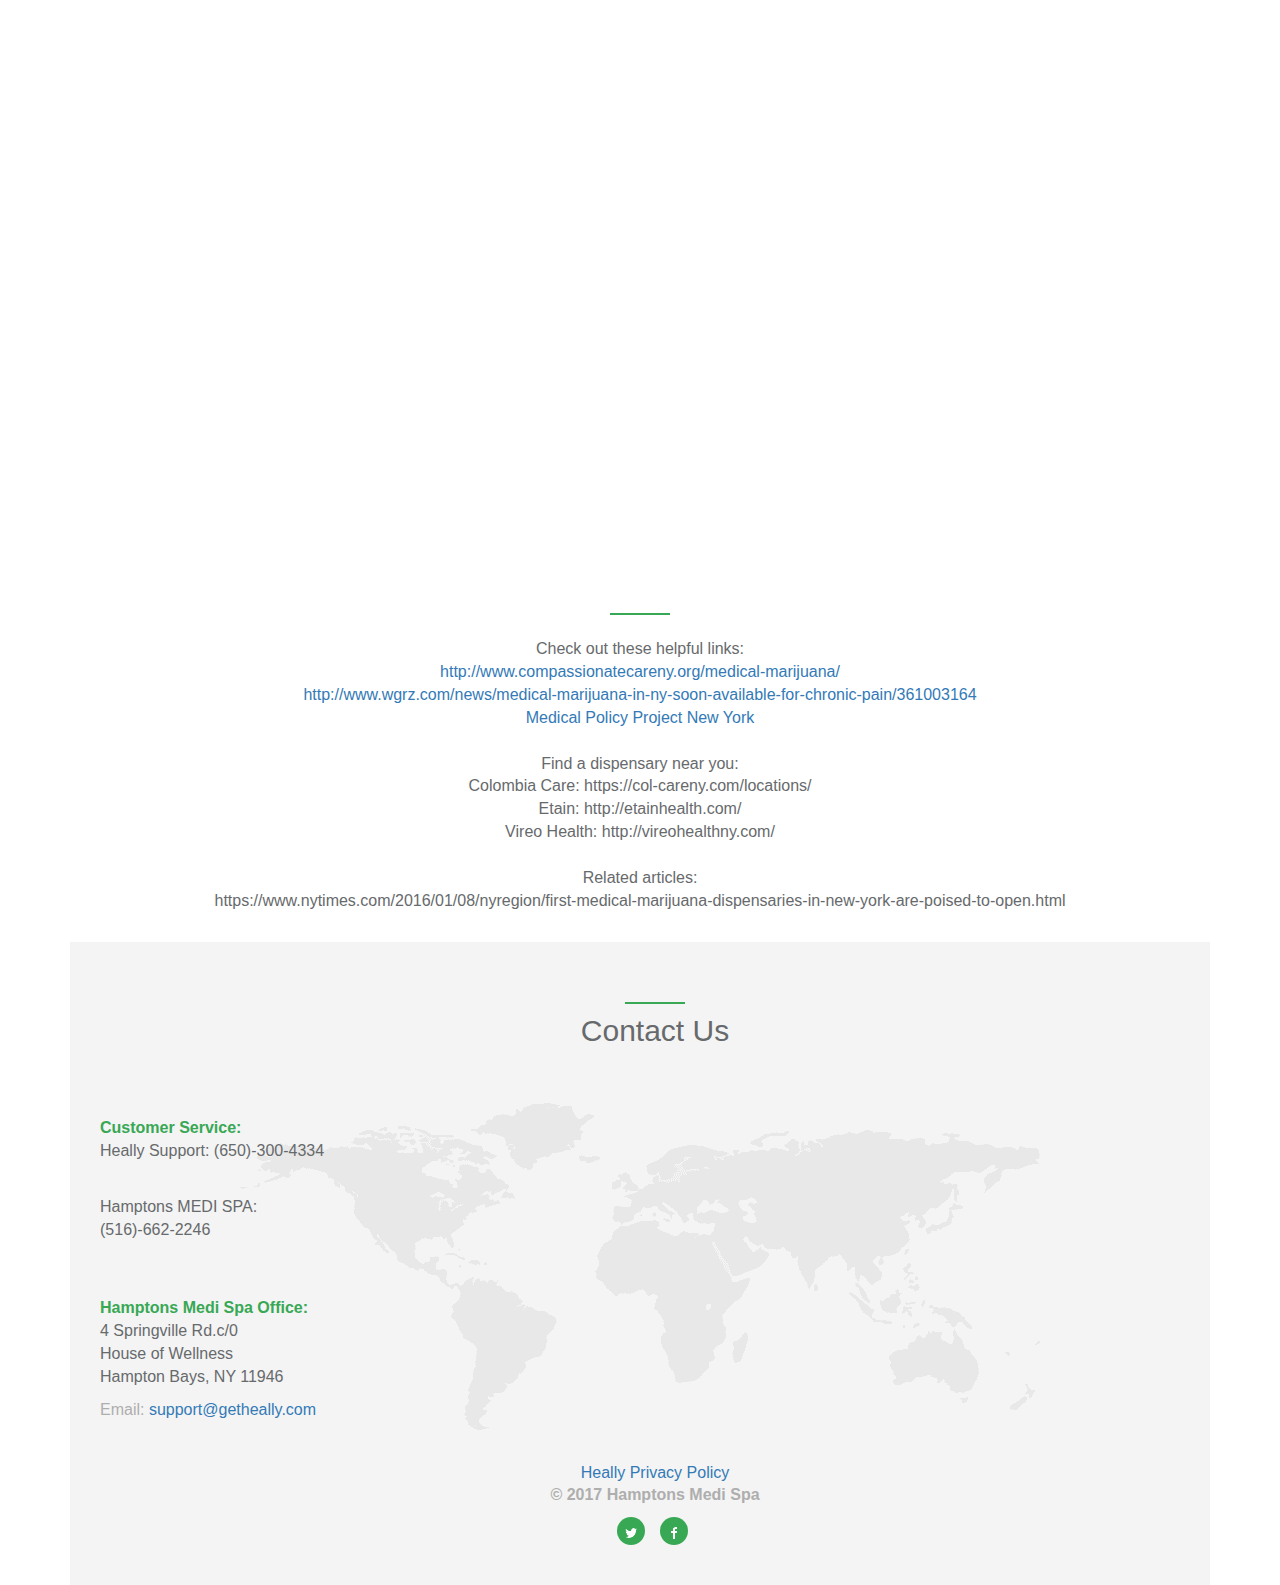
==== commit 828c943e: "Add files via upload" ====
--- a/index.html
+++ b/index.html
@@ -1,94 +1,202 @@
 <!DOCTYPE html>
 <!-- saved from url=(0030)https://getheally.com/patients -->
-<html lang="en"><head><meta http-equiv="Content-Type" content="text/html; charset=UTF-8">
-<meta http-equip="content-type" content="text/html"><meta http-equiv="X-UA-Compatible" content="IE=Edge,chrome=1">
-<meta name="viewport" content="width=device-width, initial-scale=1.0"><link rel="stylesheet" href="./Heally_files/css"><link rel="shortcut icon" href="" 
-type="image/x-icon">
-<!--Start of Zopim Live Chat Script-->
-<script type="text/javascript">
-window.$zopim||(function(d,s){var z=$zopim=function(c){z._.push(c)},$=z.s=
-d.createElement(s),e=d.getElementsByTagName(s)[0];z.set=function(o){z.set.
-_.push(o)};z._=[];z.set._=[];$.async=!0;$.setAttribute("charset","utf-8");
-$.src="//v2.zopim.com/?3oyxoPqJnjZRvn5m49ANQLOddjockqiZ";z.t=+new Date;$.
-type="text/javascript";e.parentNode.insertBefore($,e)})(document,"script");
-</script>
-<!--End of Zopim Live Chat Script-->
-
-
-
-<title>Hamptons Medi Spa: Medical Marijuana Evaluations</title><link rel="stylesheet" href="./Heally_files/owl.carousel.min.css"><link rel="stylesheet" href="./Heally_files/styles.css"><link rel="stylesheet" href="./Heally_files/my.css"></head>
+<html lang="en">
+<head>
+    <meta http-equiv="Content-Type" content="text/html; charset=UTF-8">
+    <meta http-equip="content-type" content="text/html">
+    <meta http-equiv="X-UA-Compatible" content="IE=Edge,chrome=1">
+    <meta name="viewport" content="width=device-width, initial-scale=1.0">
+    <link rel="stylesheet" href="./Heally_files/css">
+    <link rel="shortcut icon" href=""
+          type="image/x-icon">
+    <!--Start of Zopim Live Chat Script-->
+    <script type="text/javascript">
+        window.$zopim || (function (d, s) {
+            var z = $zopim = function (c) {
+                z._.push(c)
+            }, $ = z.s =
+                d.createElement(s), e = d.getElementsByTagName(s)[0];
+            z.set = function (o) {
+                z.set._.push(o)
+            };
+            z._ = [];
+            z.set._ = [];
+            $.async = !0;
+            $.setAttribute("charset", "utf-8");
+            $.src = "//v2.zopim.com/?3oyxoPqJnjZRvn5m49ANQLOddjockqiZ";
+            z.t = +new Date;
+            $.type = "text/javascript";
+            e.parentNode.insertBefore($, e)
+        })(document, "script");
+    </script>
+    <!--End of Zopim Live Chat Script-->
+
+
+    <title>Hamptons Medi Spa: Medical Marijuana Evaluations</title>
+    <link rel="stylesheet" href="./Heally_files/owl.carousel.min.css">
+    <link rel="stylesheet" href="./Heally_files/styles.css">
+    <link rel="stylesheet" href="./Heally_files/my.css">
+</head>
 <body id="page-top" class="white-bg">
 
-<div class="navbar-wrapper"><nav id="navbar" role="navigation" class="navbar navbar-default navbar-fixed-top">
-<div class="container"><div class="navbar-header page-scroll"><a href="http://HamptonsMediSpa.com" class="logo"><img src="./images/mediSpa.png" class="landing-logo green-logo"></a></div><a href="https://mediSpa.getheally.com/patient_admin/patient_users/sign_up" class="fix-hidden btn-sm btn btn-primary pull-right m-l-sm m-t hidden xs hidden sm gray-btn">Sign Up</a><a href="https://mediSpa.getheally.com/patient_admin" class="login-hidden btn btn-primary btn-sm pull-right m-l-sm m-t gray-btn">Login</a><div id="navbar" class="navbar-collapse collapse pull-right hidden-sm hidden-xs"><ul class="nav navbar-nav navbar-right">
-
-<li class=""><a href="#pricing" class="page-scroll"> Hours & Pricing</a></li>
-<li class=""><a href="#how-it-works" class="page-scroll"> How it works</a></li>
-<li class=""><a href="#do-you-have" class="page-scroll"> Do you have?</a></li>
-<li class=""><a href="#testimonials" class="page-scroll"> Testimonials</a></li>
-<li class=""><a href="https://www.health.ny.gov/regulations/medical_marijuana/faq.htm"> FAQ</a></li>
-</div></div></nav></div><div role="listbox" class="carousel-inner text-center"><div class="item active"><div class="container"><div class="carousel-caption text-center">
-<a href="http://HamptonsMediSpa.com" class="logo logo-bnr"><img src="./images/mediSpa-big.png" class="landing-logo green-logo"></a>
-<h1 class="text-orange">Online or In Office <br>Medical Marijuana Evaluations</h1><a href="https://mediSpa.getheally.com/patient_admin/patient_users/sign_up" class="btn btn-primary btn-lg get-started-btn">Get Started</a></div></div>
-<div class="header-back two"></div></div></div>
-
-
-
-<section id="features" class="container features what-is-eval"><div class="row"><div class="col-lg-12 text-center"><div class="navy-line"></div><h1>$200 for a New York State Yearly Certification
-<br>
-<br>
-Instant live video visit <br> after a simple  and fast registration process </span></h1>
-
-</div></div>
-
-
-
-<div class="row m-t-md">
-<div class="col-md-4 col-md-offset-2 wow fadeInLeft animated" style="visibility: visible; animation-name: fadeInLeft;">
-<div class="what-is-eval-block text-center"><img src="./images/access.png" class="feature-icon"><h2>Accessible</h2>
-<p class="text-left"> Sign up now and avoid the waiting room. We’re the perfect solution for patients who have mobility or time restrictions. We bring your medical professional to you-safely and securely.</p></div>
-<div class="m-t-lg what-is-eval-block text-center"><img src="./images/affordable.png" class="feature-icon"><h2>Affordable</h2><p class="text-left">Simple and straightforward price with no hidden costs or fees. The certification is valid for one year.</p></div></div><div class="col-md-4 wow fadeInRight animated" style="visibility: visible; animation-name: fadeInRight;">
-<div class="what-is-eval-block text-center"><img src="./images/proffesional.png" class="feature-icon"><h2>Professional</h2><p class="text-left">The highly qualified NYS NP/MD on the platform will listen and engage with you providing the most objective medical marijuana evaluations. After examining your detailed medical history and a face-to-face visit, you will receive your certification.</p></div>
-<div class="m-t-lg what-is-eval-block text-center"><img src="./images/secure.png" class="feature-icon"><h2>Secure</h2><p class="text-left">Our telehealth platform is HIPAA compliant &amp; fully encrypted, allowing medical professionals and patients to connect in a secure, safe and reliable environment.</p>
-
-</div></div></div>
-
-<div class="text-center"><a href="https://mediSpa.getheally.com/patient_admin/patient_users/sign_up" class="btn btn-primary btn-lg get-started-btn">Get Started</a></div>
-
-</section>
-
-
-
-
-
-
-
+<div class="navbar-wrapper">
+    <nav id="navbar" role="navigation" class="navbar navbar-default navbar-fixed-top">
+        <div class="container">
+            <div class="navbar-header page-scroll"><a href="http://HamptonsMediSpa.com" class="logo"><img
+                    src="./images/mediSpa.png" class="landing-logo green-logo"></a></div>
+            <a href="https://mediSpa.getheally.com/patient_admin/patient_users/sign_up"
+               class="fix-hidden btn-sm btn btn-primary pull-right m-l-sm m-t hidden xs hidden sm gray-btn">Sign
+                Up</a><a href="https://mediSpa.getheally.com/patient_admin"
+                         class="login-hidden btn btn-primary btn-sm pull-right m-l-sm m-t gray-btn">Login</a>
+            <div id="navbar" class="navbar-collapse collapse pull-right hidden-sm hidden-xs">
+                <ul class="nav navbar-nav navbar-right">
+
+                    <li class=""><a href="#pricing" class="page-scroll"> Hours & Pricing</a></li>
+                    <li class=""><a href="#how-it-works" class="page-scroll"> How it works</a></li>
+                    <li class=""><a href="#do-you-have" class="page-scroll"> Do you have?</a></li>
+                    <li class=""><a href="bio.html">Bio</a></li>
+                    <li class=""><a href="#testimonials" class="page-scroll"> Testimonials</a></li>
+                    <li class=""><a href="https://www.health.ny.gov/regulations/medical_marijuana/faq.htm"> FAQ</a></li>
+            </div>
+        </div>
+    </nav>
+</div>
+<div role="listbox" class="carousel-inner text-center">
+    <div class="item active">
+        <div class="container">
+            <div class="carousel-caption text-center">
+                <a href="http://HamptonsMediSpa.com" class="logo logo-bnr"><img src="./images/mediSpa-big.png"
+                                                                                class="landing-logo green-logo"></a>
+                <h1 class="text-orange">Online or In Office <br>Medical Marijuana Evaluations</h1><a
+                    href="https://mediSpa.getheally.com/patient_admin/patient_users/sign_up"
+                    class="btn btn-primary btn-lg get-started-btn">Get Started</a></div>
+        </div>
+        <div class="header-back two"></div>
+    </div>
+</div>
+
+
+<section id="features" class="container features what-is-eval">
+    <div class="row">
+        <div class="col-lg-12 text-center">
+            <div class="navy-line"></div>
+            <h1>$200 for a New York State Yearly Certification
+                <br>
+                <br>
+                Instant live video visit <br> after a simple and fast registration process </span></h1>
+
+        </div>
+    </div>
+
+
+    <div class="row m-t-md">
+        <div class="col-md-4 col-md-offset-2 wow fadeInLeft animated"
+             style="visibility: visible; animation-name: fadeInLeft;">
+            <div class="what-is-eval-block text-center"><img src="./images/access.png" class="feature-icon">
+                <h2>Accessible</h2>
+                <p class="text-left"> Sign up now and avoid the waiting room. We’re the perfect solution for patients
+                    who have mobility or time restrictions. We bring your medical professional to you-safely and
+                    securely.</p></div>
+            <div class="m-t-lg what-is-eval-block text-center"><img src="./images/affordable.png" class="feature-icon">
+                <h2>Affordable</h2>
+                <p class="text-left">Simple and straightforward price with no hidden costs or fees. The certification is
+                    valid for one year.</p></div>
+        </div>
+        <div class="col-md-4 wow fadeInRight animated" style="visibility: visible; animation-name: fadeInRight;">
+            <div class="what-is-eval-block text-center"><img src="./images/proffesional.png" class="feature-icon">
+                <h2>Professional</h2>
+                <p class="text-left">The highly qualified NYS NP/MD on the platform will listen and engage with you
+                    providing the most objective medical marijuana evaluations. After examining your detailed medical
+                    history and a face-to-face visit, you will receive your certification.</p></div>
+            <div class="m-t-lg what-is-eval-block text-center"><img src="./images/secure.png" class="feature-icon">
+                <h2>Secure</h2>
+                <p class="text-left">Our telehealth platform is HIPAA compliant &amp; fully encrypted, allowing medical
+                    professionals and patients to connect in a secure, safe and reliable environment.</p>
+
+            </div>
+        </div>
+    </div>
+
+    <div class="text-center"><a href="https://mediSpa.getheally.com/patient_admin/patient_users/sign_up"
+                                class="btn btn-primary btn-lg get-started-btn">Get Started</a></div>
+
+</section>
 
 
 <section id="how-it-works" class="gray-section team">
-<div class="container"><div class="row m-b-lg"><div class="col-lg-12 text-center"><div class="navy-line"></div><h1>How It Works</h1><p> 
-The NP/MD will review your history and help choose a product and ingredients customized for your condition. New York state allows for vaporized oil cartridges via pen, capsules, and an oral tincture. New York State does not allow smoking of marijuana or edibles. The MM is grown under strict supervision by NYState, the all organic product is free of contaminants, mold, etc and is tested by <a href="https://www.wadsworth.org/">Wadsworth Labs</a>. The MM products are certified, labeled and the quality is strictly controlled. You must carry the MM card with you if you leave the house with your MM. The certification is good for one year. Please make an appointment once you get your card to go to the dispensary and pick up your product. The pharmacist at the dispensaries are very helpful, will meet with you one-on-one, and explain all products and devices. All dispensaries now offer home delivery for your monthly meds. Most pharmacies offer competitive pricing and reduced rates for qualified patients - just ask. We encourage to return to our telemedicine site for updated information and more frequent visits with our providers should it be necessary. 
-
-<br>
-<br>
-
-
-Connect to Hamptons Medi Spa medical professionals via Heally's HIPAA compliant and encrypted live video platform.
-
-
- <br></p><p>It's as easy as, one, two, three...</p></div></div><div class="row m-b-md">
-<div class="col-sm-4 wow fadeInLeft animated" style="visibility: visible; animation-name: fadeInLeft;">
-<div class="team-member"><div class="how-it-works-step">
-<div class="how-it-works-icon-container img-circle img-responsive register"><div class="how-it-works-step-counter"><span>1</span></div></div></div><h4>Sign Up</h4><p>In just a few simple steps you can set up your account</p></div></div><div class="col-sm-4"><div class="team-member wow zoomIn animated" style="visibility: visible;"><div class="how-it-works-step"><div class="how-it-works-icon-container img-circle img-responsive evaluate"><div class="how-it-works-step-counter"><span>2</span></div></div></div><h4>Online Evaluation</h4>
-
-<p>After creating an account, meet online here via video with our trained NP/MD for a face to face evaluation and the certification is available for download immediate</p>
-
-
-
-</div></div><div class="col-sm-4 wow fadeInRight animated" style="visibility: visible; animation-name: fadeInRight;"><div class="team-member"><div class="how-it-works-step"><div class="how-it-works-icon-container img-circle img-responsive receive"><div class="how-it-works-step-counter"><span>3</span></div></div></div><h4>Certification</h4><p> When approved,  the certification is uploaded to your portal.  Log onto NYS website and order your card. It takes 3 days to arrive in the mail. <a href="https://www.health.ny.gov/regulations/medical_marijuana/patients/">New York State Medical Marijuana Program</a> </p></div></div>
-</div>
-
-</div></section>
+    <div class="container">
+        <div class="row m-b-lg">
+            <div class="col-lg-12 text-center">
+                <div class="navy-line"></div>
+                <h1>How It Works</h1>
+                <p>
+                    The NP/MD will review your history and help choose a product and ingredients customized for your
+                    condition. New York state allows for vaporized oil cartridges via pen, capsules, and an oral
+                    tincture. New York State does not allow smoking of marijuana or edibles. The MM is grown under
+                    strict supervision by NYState, the all organic product is free of contaminants, mold, etc and is
+                    tested by <a href="https://www.wadsworth.org/">Wadsworth Labs</a>. The MM products are certified,
+                    labeled and the quality is strictly controlled. You must carry the MM card with you if you leave the
+                    house with your MM. The certification is good for one year. Please make an appointment once you get
+                    your card to go to the dispensary and pick up your product. The pharmacist at the dispensaries are
+                    very helpful, will meet with you one-on-one, and explain all products and devices. All dispensaries
+                    now offer home delivery for your monthly meds. Most pharmacies offer competitive pricing and reduced
+                    rates for qualified patients - just ask. We encourage to return to our telemedicine site for updated
+                    information and more frequent visits with our providers should it be necessary.
+
+                    <br>
+                    <br>
+
+
+                    Connect to Hamptons Medi Spa medical professionals via Heally's HIPAA compliant and encrypted live
+                    video platform.
+
+
+                    <br></p>
+                <p>It's as easy as, one, two, three...</p></div>
+        </div>
+        <div class="row m-b-md">
+            <div class="col-sm-4 wow fadeInLeft animated" style="visibility: visible; animation-name: fadeInLeft;">
+                <div class="team-member">
+                    <div class="how-it-works-step">
+                        <div class="how-it-works-icon-container img-circle img-responsive register">
+                            <div class="how-it-works-step-counter"><span>1</span></div>
+                        </div>
+                    </div>
+                    <h4>Sign Up</h4>
+                    <p>In just a few simple steps you can set up your account</p></div>
+            </div>
+            <div class="col-sm-4">
+                <div class="team-member wow zoomIn animated" style="visibility: visible;">
+                    <div class="how-it-works-step">
+                        <div class="how-it-works-icon-container img-circle img-responsive evaluate">
+                            <div class="how-it-works-step-counter"><span>2</span></div>
+                        </div>
+                    </div>
+                    <h4>Online Evaluation</h4>
+
+                    <p>After creating an account, meet online here via video with our trained NP/MD for a face to face
+                        evaluation and the certification is available for download immediate</p>
+
+
+                </div>
+            </div>
+            <div class="col-sm-4 wow fadeInRight animated" style="visibility: visible; animation-name: fadeInRight;">
+                <div class="team-member">
+                    <div class="how-it-works-step">
+                        <div class="how-it-works-icon-container img-circle img-responsive receive">
+                            <div class="how-it-works-step-counter"><span>3</span></div>
+                        </div>
+                    </div>
+                    <h4>Certification</h4>
+                    <p> When approved, the certification is uploaded to your portal. Log onto NYS website and order your
+                        card. It takes 3 days to arrive in the mail. <a
+                                href="https://www.health.ny.gov/regulations/medical_marijuana/patients/">New York State
+                            Medical Marijuana Program</a></p></div>
+            </div>
+        </div>
+
+    </div>
+</section>
 
 
 <!-- Image with text sratr// -->
@@ -96,25 +204,29 @@
     <div class="container">
         <div class="row">
             <div class="col-lg-6">
-                <div class="pic wow fadeInLeft"><img class="img-responsive" src="images/person-woman-hotel-laptop.jpg" alt=""></div>
+                <div class="pic wow fadeInLeft"><img class="img-responsive" src="images/person-woman-hotel-laptop.jpg"
+                                                     alt=""></div>
             </div>
             <div class="col-lg-6">
                 <div class="ckeditor wow fadeInRight">
-                   <div class="navy-line"></div>
+                    <div class="navy-line"></div>
                     <h1>Do you have?</h1>
- 
-<div class="text">
-
-Chronic Pain (as of March 2017) or Cancer or HIV/AIDS or ALS or Parkinson's disease or MS or Spinal Cord Injury or Epilepsy/Seizures or Inflammatory Bowel Disease (IBD) or Back Pain/Spasm or Neuropathy or Huntington's disease or Parkinson's or Diabetes with Neuropathy or Anxiety /Depression or Sleep Disorders or PTSD ...
-<br>
-<br>
-All of the above are New York State qualifying conditions. 
-</div>
-
-</div>
+
+                    <div class="text">
+
+                        Chronic Pain (as of March 2017) or Cancer or HIV/AIDS or ALS or Parkinson's disease or MS or
+                        Spinal Cord Injury or Epilepsy/Seizures or Inflammatory Bowel Disease (IBD) or Back Pain/Spasm
+                        or Neuropathy or Huntington's disease or Parkinson's or Diabetes with Neuropathy or Anxiety
+                        /Depression or Sleep Disorders or PTSD ...
+                        <br>
+                        <br>
+                        All of the above are New York State qualifying conditions.
+                    </div>
+
                 </div>
             </div>
         </div>
+    </div>
     </div>
 </section>
 <!-- //Image with text end -->
@@ -122,32 +234,45 @@
 
 <!-- Reviews sratr// -->
 <section id="testimonials" class="review wrap-block">
-<div class="navy-line"></div>
-
-<div class="container">
- 
-<div class="row">
+    <div class="navy-line"></div>
+
+    <div class="container">
+
+        <div class="row">
             <div class="col-lg-8 block-center">
-               
-<h1>Testimonials</h1>
-<div class="owl-carousel">
+
+                <h1>Testimonials</h1>
+                <div class="owl-carousel">
                     <div>
-   
+
                         <div class="ckeditor">
                             <div class="text">Dear Liz, <br>
-My husband went last week to get his MM and he feels great. His mood, anxiety, and pain has improved a lot. He wasn't crazy about having to smoke but he feels good that it doesn't matter to him that he does the vape. He got just 2 weeks supply to try it out but it is working great for him. I'm happy to see him better, he started working (after 2 years), and the kids are happier. You have no idea how thankful I am for everything you have done for us. It might seem like nothing but you did a lot. My husband is doing amazingly good, his mood has improved, and his back pain too, he is very glad he started it after being very hesitant about it.  He is extremely happy and it took him a while to make the decision. It has completely changed his life (and our marriage and the kids life too) in a very short time and all thanks to you!</div>
+                                My husband went last week to get his MM and he feels great. His mood, anxiety, and pain
+                                has improved a lot. He wasn't crazy about having to smoke but he feels good that it
+                                doesn't matter to him that he does the vape. He got just 2 weeks supply to try it out
+                                but it is working great for him. I'm happy to see him better, he started working (after
+                                2 years), and the kids are happier. You have no idea how thankful I am for everything
+                                you have done for us. It might seem like nothing but you did a lot. My husband is doing
+                                amazingly good, his mood has improved, and his back pain too, he is very glad he started
+                                it after being very hesitant about it. He is extremely happy and it took him a while to
+                                make the decision. It has completely changed his life (and our marriage and the kids
+                                life too) in a very short time and all thanks to you!
+                            </div>
                             <div class="author-update"><i>by</i> Ruth T. <span class="update">- Feb 12 2017</span></div>
                         </div>
                     </div>
                     <div>
                         <div class="ckeditor">
-                            <div class="text">Overall the entire experience was very pleasant I was treated with kindness and respect and that is something that is lacking now a days. So I just want to say thank you.</div>
+                            <div class="text">Overall the entire experience was very pleasant I was treated with
+                                kindness and respect and that is something that is lacking now a days. So I just want to
+                                say thank you.
+                            </div>
                             <div class="author-update"><i>by</i> Kelly C<span class="update">- Feb 16 2017</span></div>
                         </div>
                     </div>
                     <div>
                         <div class="ckeditor">
-                            <div class="text">Dear Liz, <br> Your professionalism and care is second to none. </div>
+                            <div class="text">Dear Liz, <br> Your professionalism and care is second to none.</div>
                             <div class="author-update"><i>by</i> Greg R. <span class="update">- Feb 16 2017</span></div>
                         </div>
                     </div>
@@ -159,55 +284,94 @@
 <!-- //Reviews end -->
 
 <section id="pricing" class="pricing">
-<div class="container"><div class="row"><div class="col-lg-12 text-center">
-
-<div class="row features-block"><div class="col-lg-6 col-lg-offset-3 text-right m-t-n-lg wow zoomIn animated" style="visibility: visible;">
-<h1 class="text-center">Hamptons Medi Spa has partnered with Heally telehealth</h1>
-<h2 class="text-center">The cost of your online appointment includes…</h2>
-<ul class="text-left pricing-list"><li><p>A Medical Marijuana Evaluation and Consultation appointment</p></li>
-<li><p>Heally Messaging service that gives you access to your doctor for any follow up questions</p></li>
-<li><p>Certification is valid for one year.</p></li>
-<li><p>Complete your visit here once you receive your certificate <a href="https://www.health.ny.gov/regulations/medical_marijuana/patients/">New York State Medical Marijuana Program</a> </p></li>
-</ul>
-
-<div class="text-center"><a href="https://mediSpa.getheally.com/patient_admin/patient_users/sign_up" class="btn btn-primary btn-lg get-started-btn">Get Started</a></div></div></div></div>
-</section>
-
-<div class="container"><div class="row m-b-lg"><div class="col-lg-12 text-center"><div class="navy-line"></div>
-<br>
-Check out these helpful links:
-<br>
-<a href="http://www.compassionatecareny.org/medical-marijuana/">http://www.compassionatecareny.org/medical-marijuana/</a>
-<br>
-<a href="http://www.wgrz.com/news/medical-marijuana-in-ny-soon-available-for-chronic-pain/361003164"> http://www.wgrz.com/news/medical-marijuana-in-ny-soon-available-for-chronic-pain/361003164 </a>
-<br>
-<a href="https://www.mpp.org/states/new-york/"> Medical Policy Project New York </a>
-<br>
-<br>
-Find a dispensary near you: 
-<br>
-Colombia Care: https://col-careny.com/locations/
-<br>
-Etain: http://etainhealth.com/
-<br>
-Vireo Health: http://vireohealthny.com/
-<br>
-<br>
-Related articles: 
-<br>
-https://www.nytimes.com/2016/01/08/nyregion/first-medical-marijuana-dispensaries-in-new-york-are-poised-to-open.html
-</div>
-</div>
-<section id="contact" class="gray-section contact">
-<div class="container"><div class="row m-b-lg"><div class="col-lg-12 text-center"><div class="navy-line"></div><h1>Contact Us</h1></div></div><div class="row m-b-lg">
-</div><div class="col-lg-3"><div class="customer-service"><p class="text-color"><strong><span class="navy">Customer Service:</span></strong><br> Heally Support: (650)-300-4334 <br> <br> <p class="text-color">Hamptons MEDI SPA: <br>(516)-662-2246 </p><br><br>
-<p class="text-color"><strong><span class="navy">
-Hamptons Medi Spa Office: </span></strong><br> 4 Springville Rd.c/0 <br>House of Wellness<br>Hampton Bays, NY 11946 </p> <p> Email:&nbsp;<a href="mailto:support@getheally.com">support@getheally.com</a></p></div></div>
-
-<div class="col-lg-8 col-lg-offset-2 text-center m-t-lg m-b-lg"><p><a href="https://getheally.wordpress.com/privacy-policy">Heally Privacy Policy</a><br><strong>© 2017 Hamptons Medi Spa</strong></p>
-<ul class="list-inline social-icon"><li><a href="https://twitter.com/getHeally"><img src="[data-uri]"></a></li><li><a href="https://www.facebook.com/NY-Medical-Marijuana-558829497648863" target="_blank"><img src="[data-uri]"></a></li></ul>
-
-</div></div>
+    <div class="container">
+        <div class="row">
+            <div class="col-lg-12 text-center">
+
+                <div class="row features-block">
+                    <div class="col-lg-6 col-lg-offset-3 text-right m-t-n-lg wow zoomIn animated"
+                         style="visibility: visible;">
+                        <h1 class="text-center">Hamptons Medi Spa has partnered with Heally telehealth</h1>
+                        <h2 class="text-center">The cost of your online appointment includes…</h2>
+                        <ul class="text-left pricing-list">
+                            <li><p>A Medical Marijuana Evaluation and Consultation appointment</p></li>
+                            <li><p>Heally Messaging service that gives you access to your doctor for any follow up
+                                questions</p></li>
+                            <li><p>Certification is valid for one year.</p></li>
+                            <li><p>Complete your visit here once you receive your certificate <a
+                                    href="https://www.health.ny.gov/regulations/medical_marijuana/patients/">New York
+                                State Medical Marijuana Program</a></p></li>
+                        </ul>
+
+                        <div class="text-center"><a
+                                href="https://mediSpa.getheally.com/patient_admin/patient_users/sign_up"
+                                class="btn btn-primary btn-lg get-started-btn">Get Started</a></div>
+                    </div>
+                </div>
+            </div>
+</section>
+
+<div class="container">
+    <div class="row m-b-lg">
+        <div class="col-lg-12 text-center">
+            <div class="navy-line"></div>
+            <br>
+            Check out these helpful links:
+            <br>
+            <a href="http://www.compassionatecareny.org/medical-marijuana/">http://www.compassionatecareny.org/medical-marijuana/</a>
+            <br>
+            <a href="http://www.wgrz.com/news/medical-marijuana-in-ny-soon-available-for-chronic-pain/361003164">
+                http://www.wgrz.com/news/medical-marijuana-in-ny-soon-available-for-chronic-pain/361003164 </a>
+            <br>
+            <a href="https://www.mpp.org/states/new-york/"> Medical Policy Project New York </a>
+            <br>
+            <br>
+            Find a dispensary near you:
+            <br>
+            Colombia Care: https://col-careny.com/locations/
+            <br>
+            Etain: http://etainhealth.com/
+            <br>
+            Vireo Health: http://vireohealthny.com/
+            <br>
+            <br>
+            Related articles:
+            <br>
+            https://www.nytimes.com/2016/01/08/nyregion/first-medical-marijuana-dispensaries-in-new-york-are-poised-to-open.html
+        </div>
+    </div>
+    <section id="contact" class="gray-section contact">
+        <div class="container">
+            <div class="row m-b-lg">
+                <div class="col-lg-12 text-center">
+                    <div class="navy-line"></div>
+                    <h1>Contact Us</h1></div>
+            </div>
+            <div class="row m-b-lg">
+            </div>
+            <div class="col-lg-3">
+                <div class="customer-service"><p class="text-color"><strong><span class="navy">Customer Service:</span></strong><br>
+                    Heally Support: (650)-300-4334 <br> <br>
+                    <p class="text-color">Hamptons MEDI SPA: <br>(516)-662-2246 </p><br><br>
+                    <p class="text-color"><strong><span class="navy">
+Hamptons Medi Spa Office: </span></strong><br> 4 Springville Rd.c/0 <br>House of Wellness<br>Hampton Bays, NY 11946 </p>
+                    <p> Email:&nbsp;<a href="mailto:support@getheally.com">support@getheally.com</a></p></div>
+            </div>
+
+            <div class="col-lg-8 col-lg-offset-2 text-center m-t-lg m-b-lg"><p><a
+                    href="https://getheally.wordpress.com/privacy-policy">Heally Privacy Policy</a><br><strong>© 2017
+                Hamptons Medi Spa</strong></p>
+                <ul class="list-inline social-icon">
+                    <li><a href="https://twitter.com/getHeally"><img
+                            src="[data-uri]"></a>
+                    </li>
+                    <li><a href="https://www.facebook.com/NY-Medical-Marijuana-558829497648863" target="_blank"><img
+                            src="[data-uri]"></a>
+                    </li>
+                </ul>
+
+            </div>
+        </div>
 
 
 </div>
@@ -218,15 +382,16 @@
 <script src="./Heally_files/jquery-3.1.1.min.js"></script>
 <script src="./Heally_files/owl.carousel.min.js"></script>
 <script>
-    $(document).ready(function(){
-      $(".owl-carousel").owlCarousel({
-          loop:true,
-          margin:20,
-          nav:false,
-          autoplay:true,
-          items:1
-      });
-        
+    $(document).ready(function () {
+        $(".owl-carousel").owlCarousel({
+            loop: true,
+            margin: 20,
+            nav: false,
+            autoplay: true,
+            items: 1
+        });
+
     });
 </script>
-</body></html>+</body>
+</html>